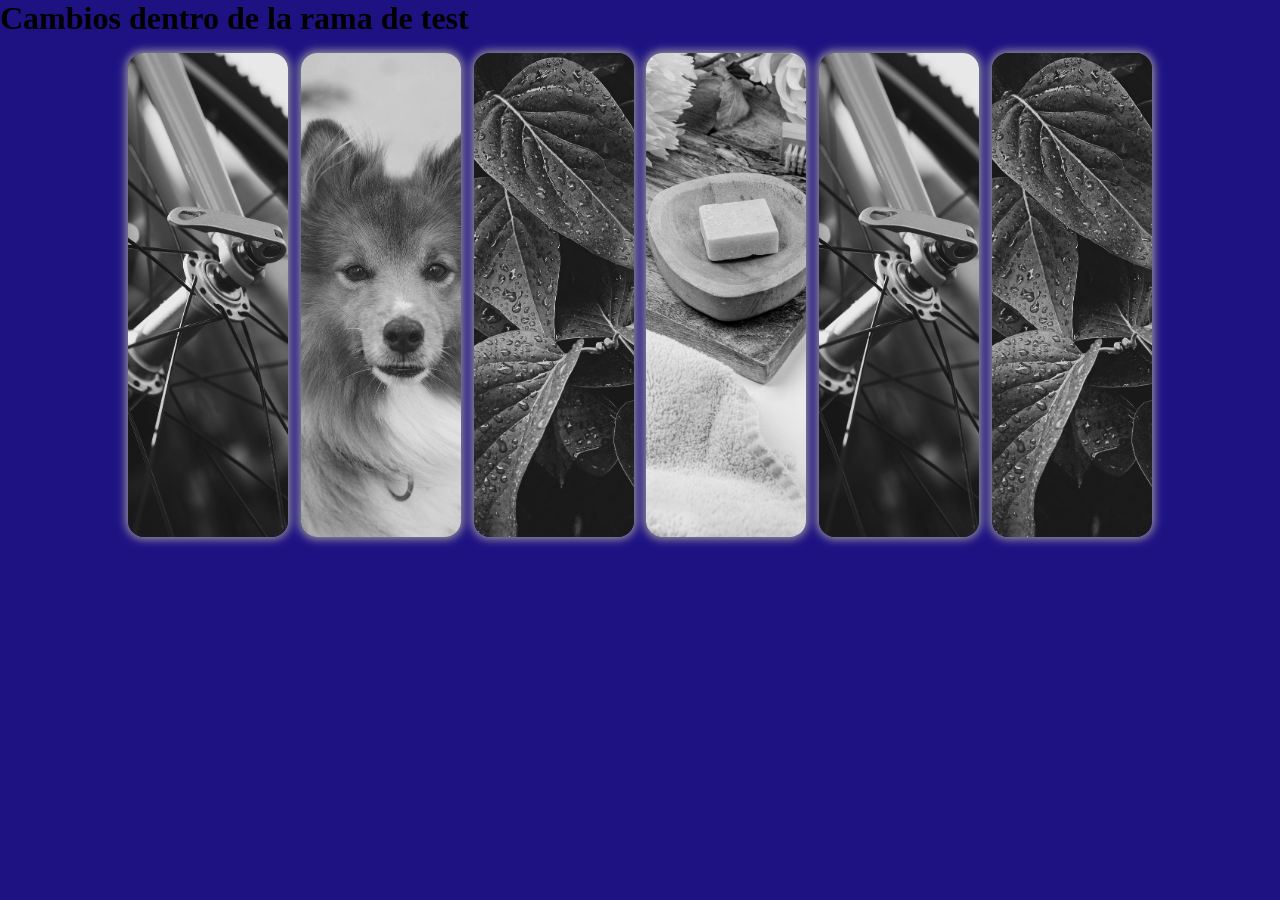
==== index.html @ 28260149 "Update index.html" ====
<!DOCTYPE html>
<html lang="en">

<head>
    <meta charset="UTF-8" />
    <meta name="viewport" content="width=device-width, initial-scale=1.0" />
    <title>Imagenes chicas</title>
    <link rel="stylesheet" href="style.css" />
</head>

<body>
    <h1>Cambios dentro de la rama de test</h1>
    <div class="contenedor-imagenes">
        <ul class="container">
            <li class="imagen">
                <img src="./img/1.jpg" alt="" />
            </li>
            <li class="imagen">
                <img src="./img/2.jpg" alt="" />
            </li>
            <li class="imagen">
                <img src="./img/3.jpg" alt="" />
            </li>
            <li class="imagen">
                <img src="./img/4.jpg" alt="" />
            </li>
            <li class="imagen">
                <img src="./img/1.jpg" alt="" />
            </li>
            <li class="imagen">
                <img src="./img/3.jpg" alt="" />
            </li>
        </ul>
    </div>
</body>

</html>
---- style.css ----
* {
    margin: 0;
    padding: 0;
}

body{
    background-color: rgb(30, 17, 130);
}

.contenedor-imagenes {
    width: 100%;
    display: flex;
    align-items: center;
    justify-content: center;
}

.container {
    display: flex;
    list-style: none;
    justify-content: center;
    gap: .8em;
    flex-wrap: wrap;
    height: 100%;
    margin: 1em;
}

.imagen {
    width: 10em;
    overflow: hidden;
    display: flex;
    align-items: center;
    justify-content: center;
    border-radius: 1em;
    filter: grayscale(100%);
    -webkit-filter: grayscale(100%);
    -webkit-border-radius: 1em;
    -moz-border-radius: 1em;
    -ms-border-radius: 1em;
    -o-border-radius: 1em;
    box-shadow: 0px 0px 10px 2px #c0a406;
    transition: filter 200ms ease-in, width 200ms ease-in;
    -webkit-transition: filter 200ms ease-in, width 200ms ease-in;
    -moz-transition: filter 200ms ease-in, width 200ms ease-in;
    -ms-transition: filter 200ms ease-in, width 200ms ease-in;
    -o-transition: filter 200ms ease-in, width 200ms ease-in;
}

.imagen:hover {
    filter: grayscale(0%);
    -webkit-filter: grayscale(0%);
    width: 20.5em;
}

.imagen:hover img{
    width: 100%;
}

.imagen img{
    object-fit: cover;
    width: 180%;
    height: 100%;
    display: block;
    transition: width 200ms ease-in;
    -webkit-transition: width 200ms ease-in;
    -moz-transition: width 200ms ease-in;
    -ms-transition: width 200ms ease-in;
    -o-transition: width 200ms ease-in;
}
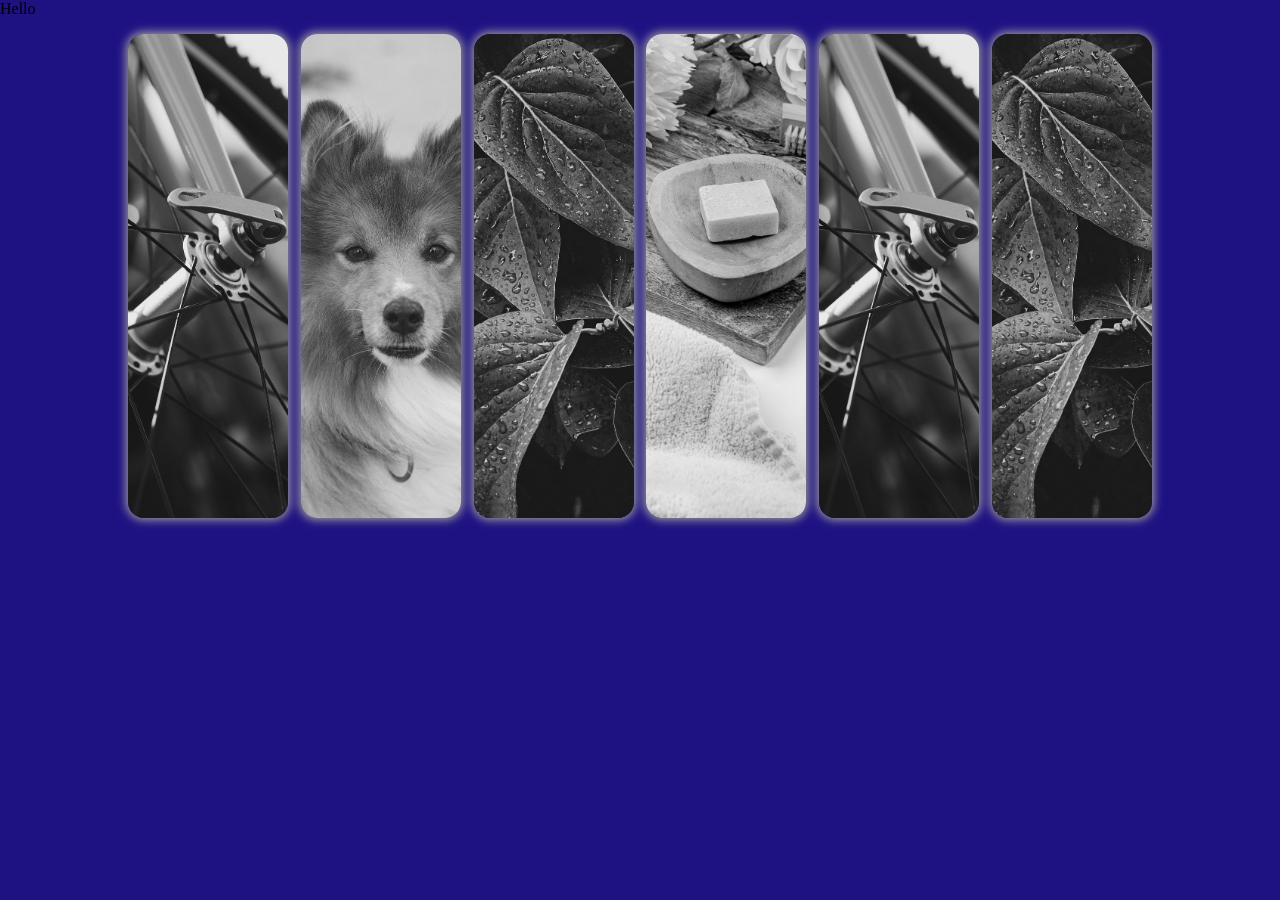
==== commit b03fcbb1: "Update index.html" ====
--- a/index.html
+++ b/index.html
@@ -9,7 +9,7 @@
 </head>
 
 <body>
-    <h1>Cambios dentro de la rama de test</h1>
+    Hello
     <div class="contenedor-imagenes">
         <ul class="container">
             <li class="imagen">
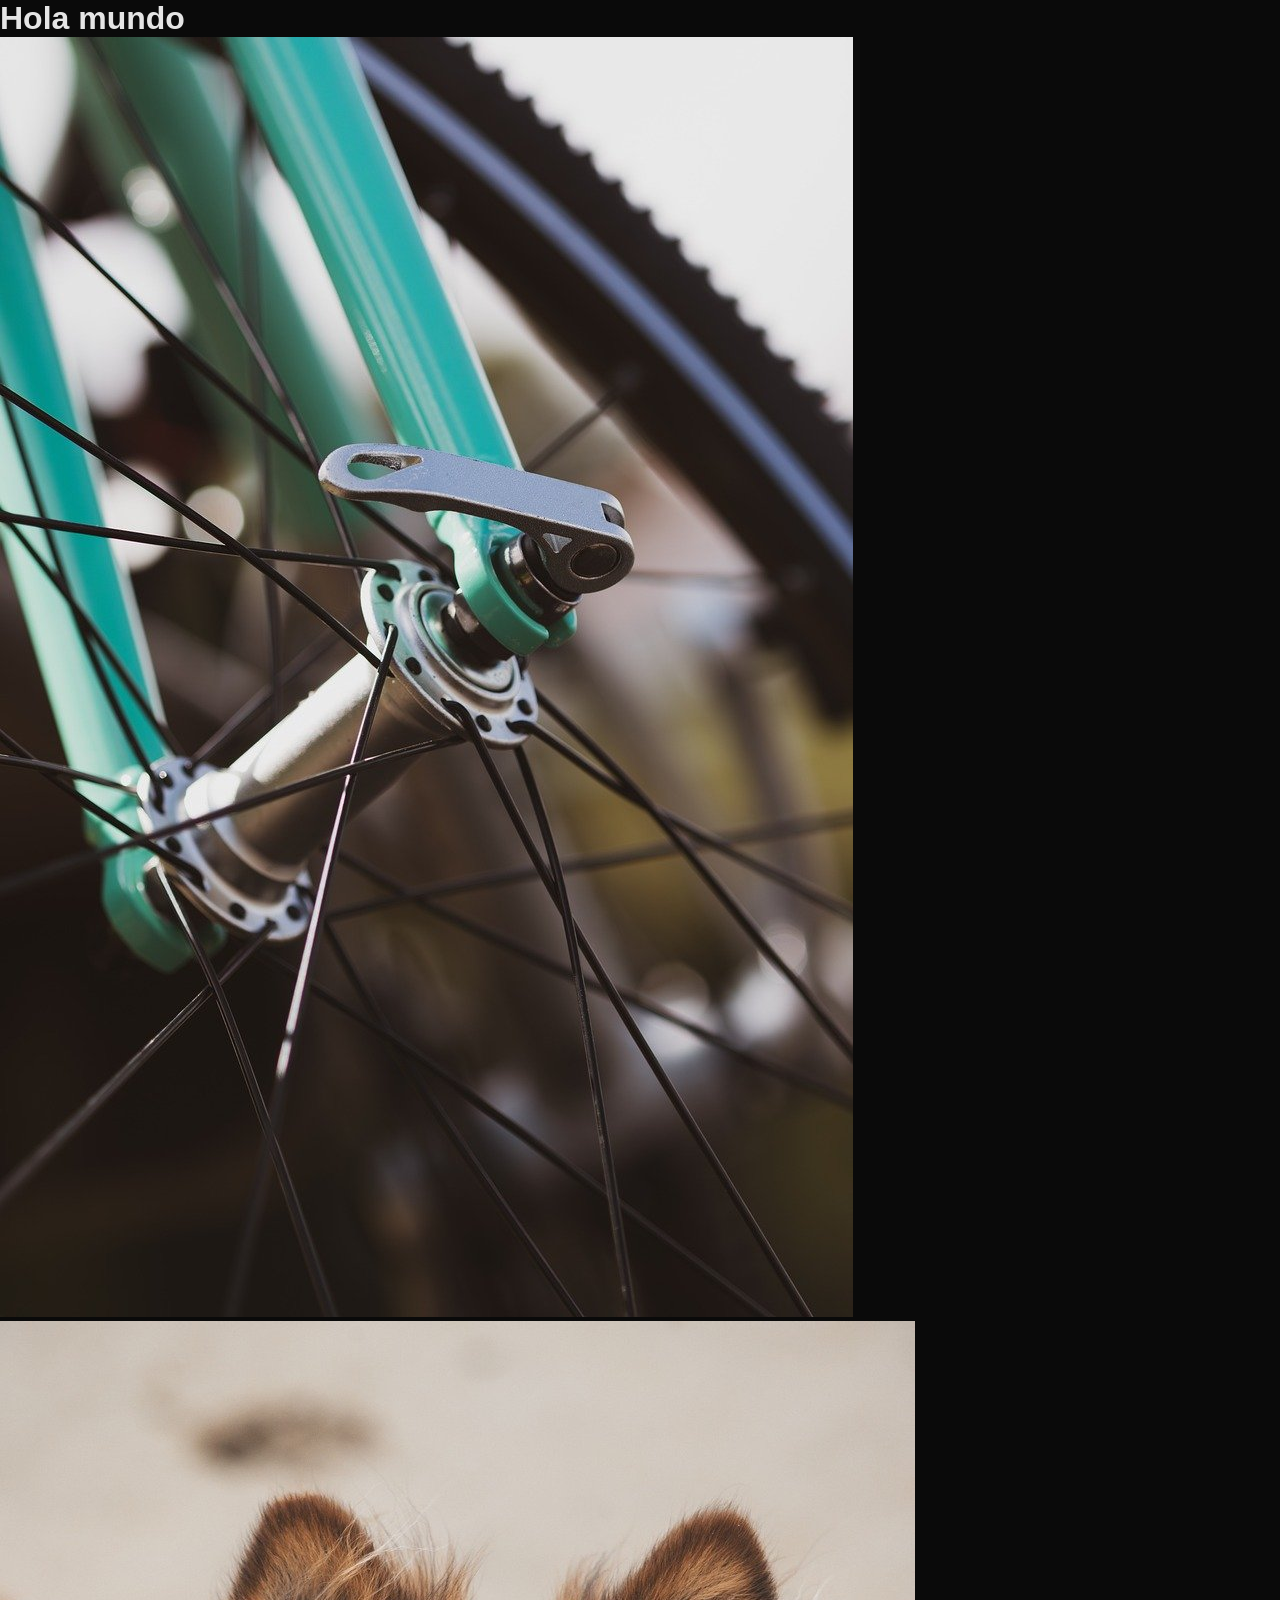
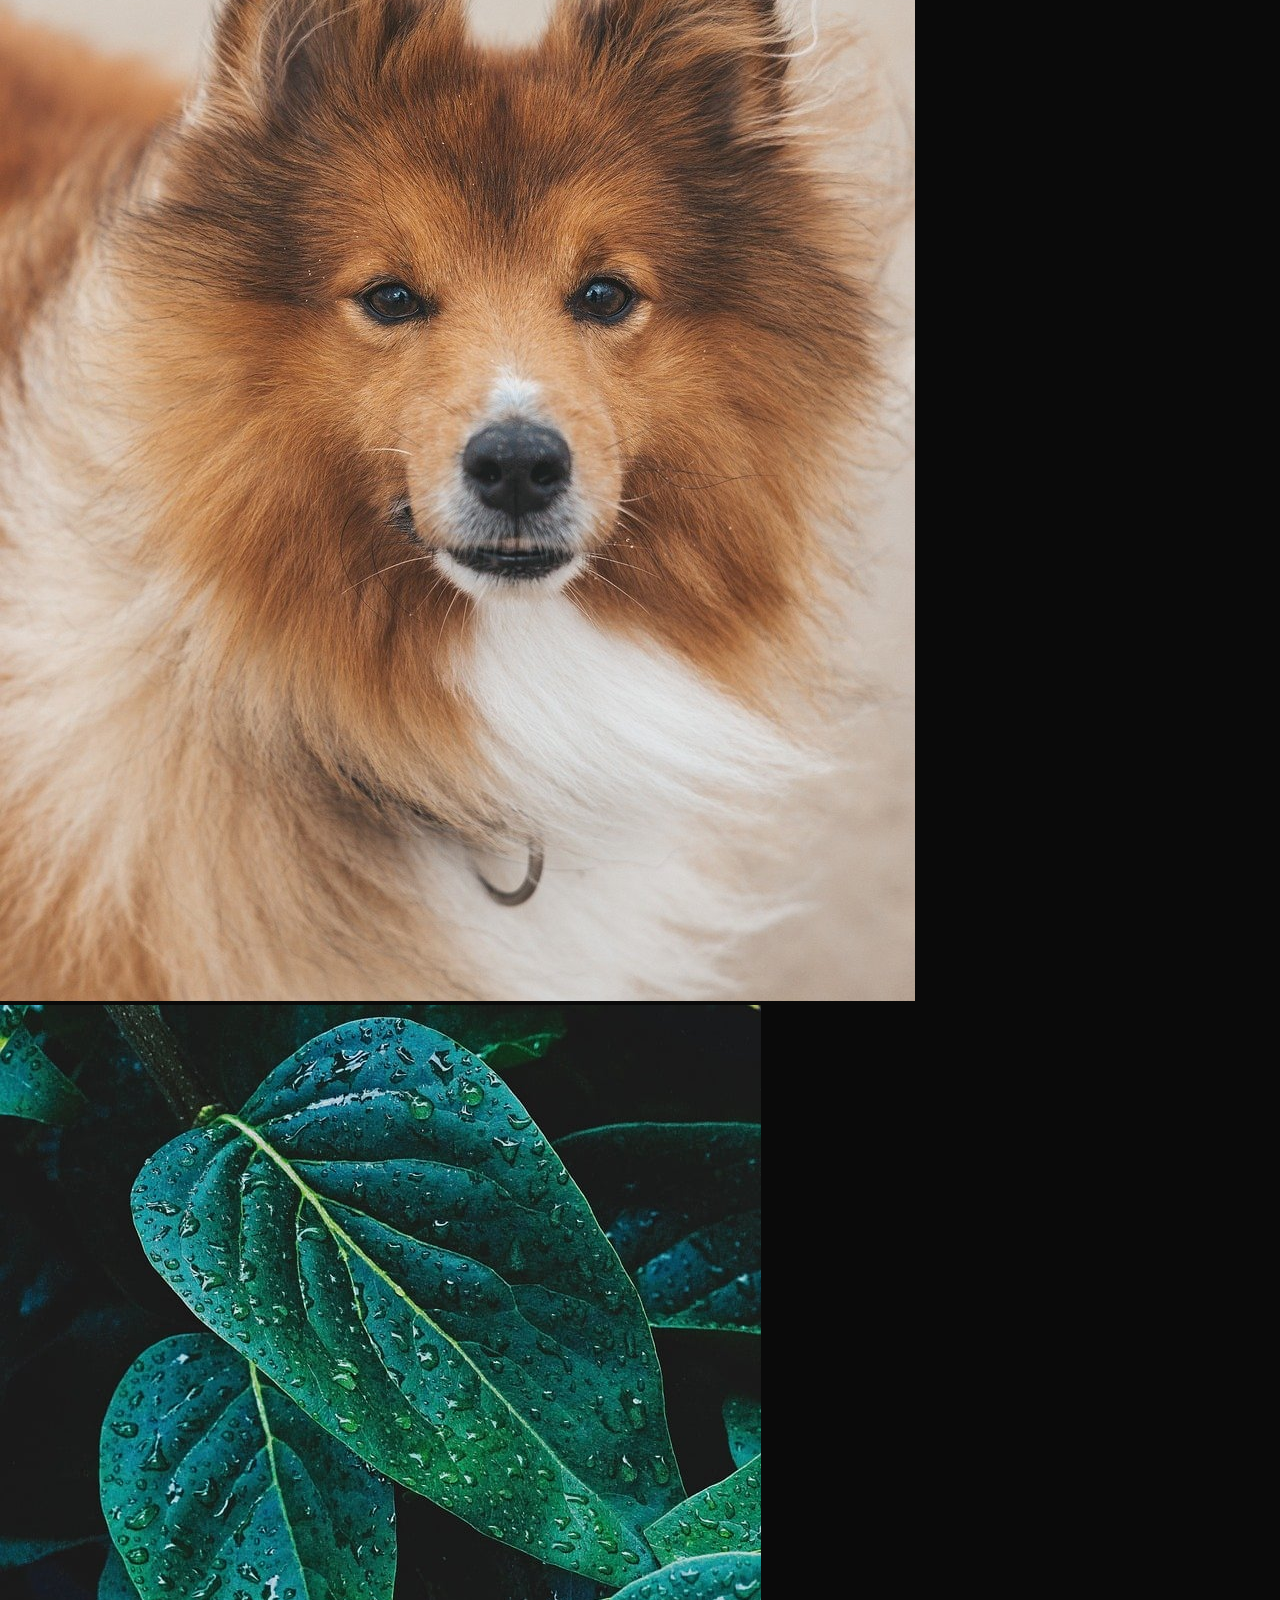
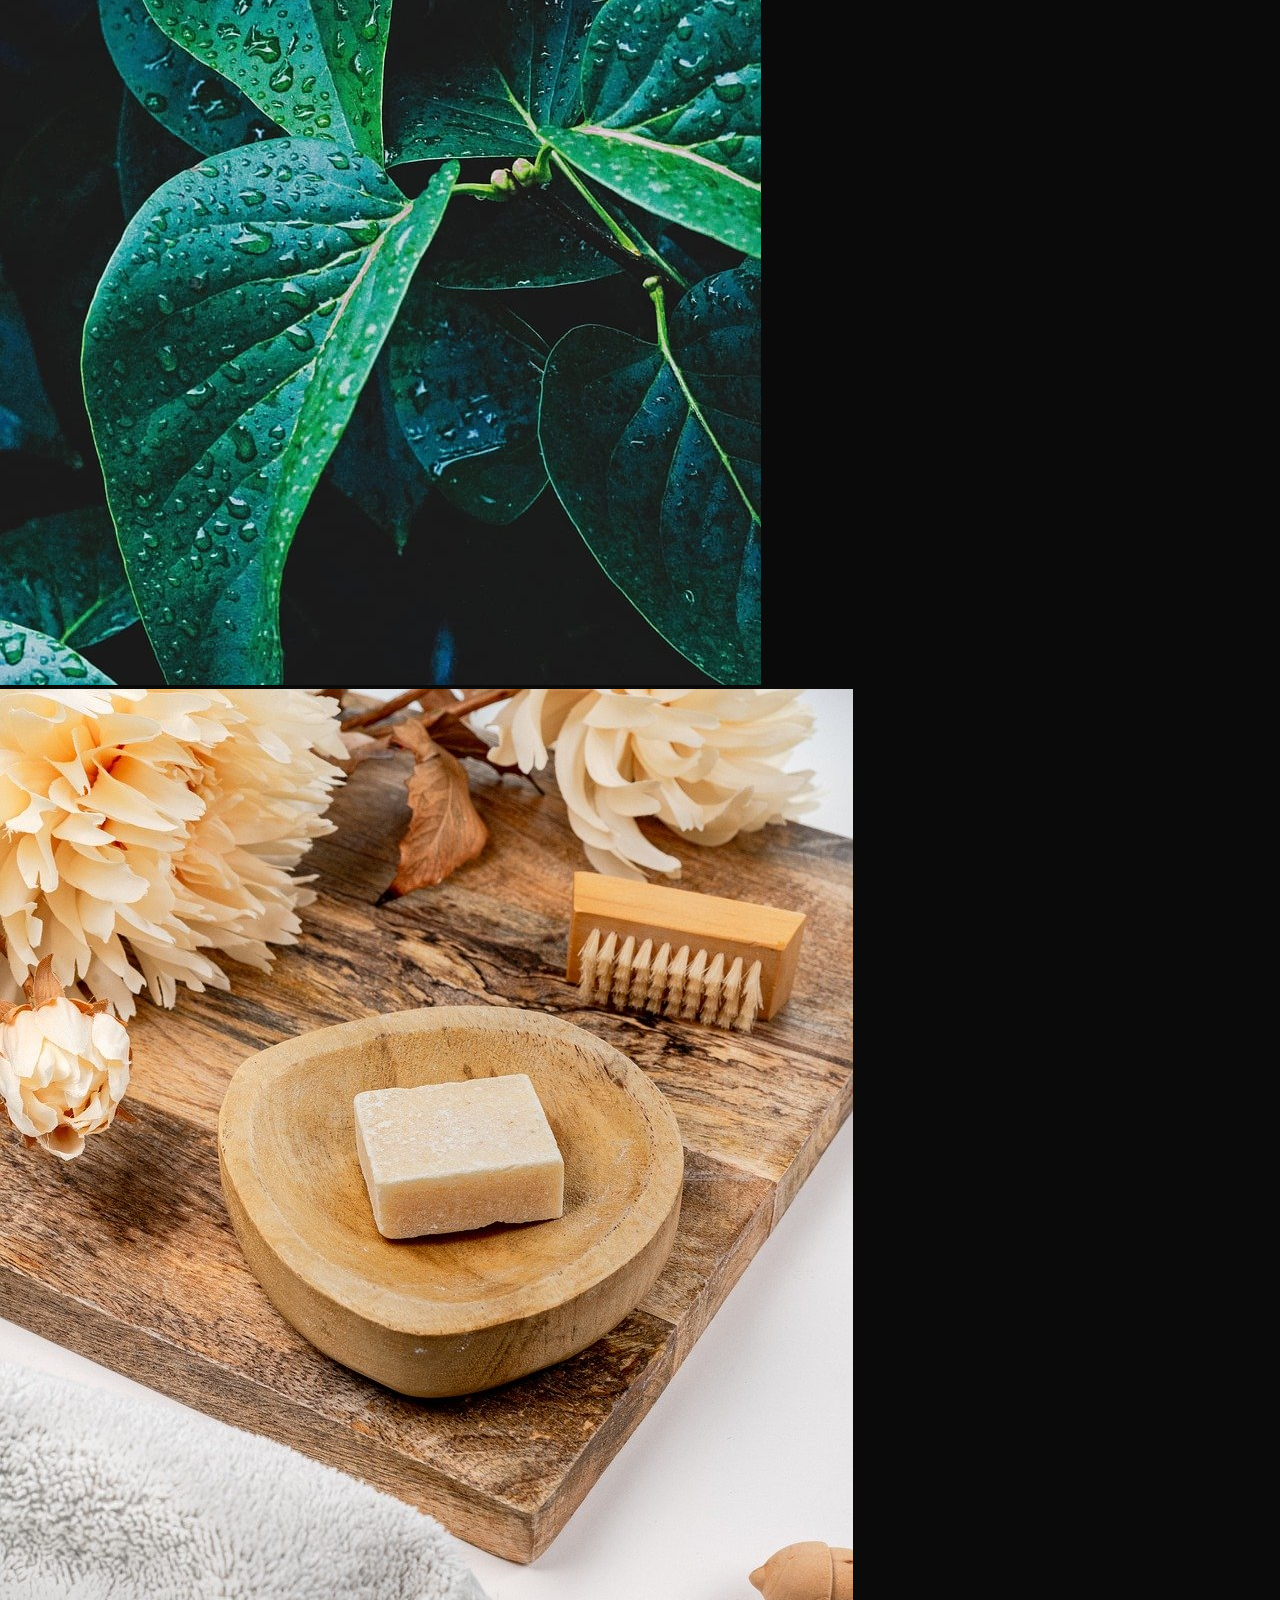
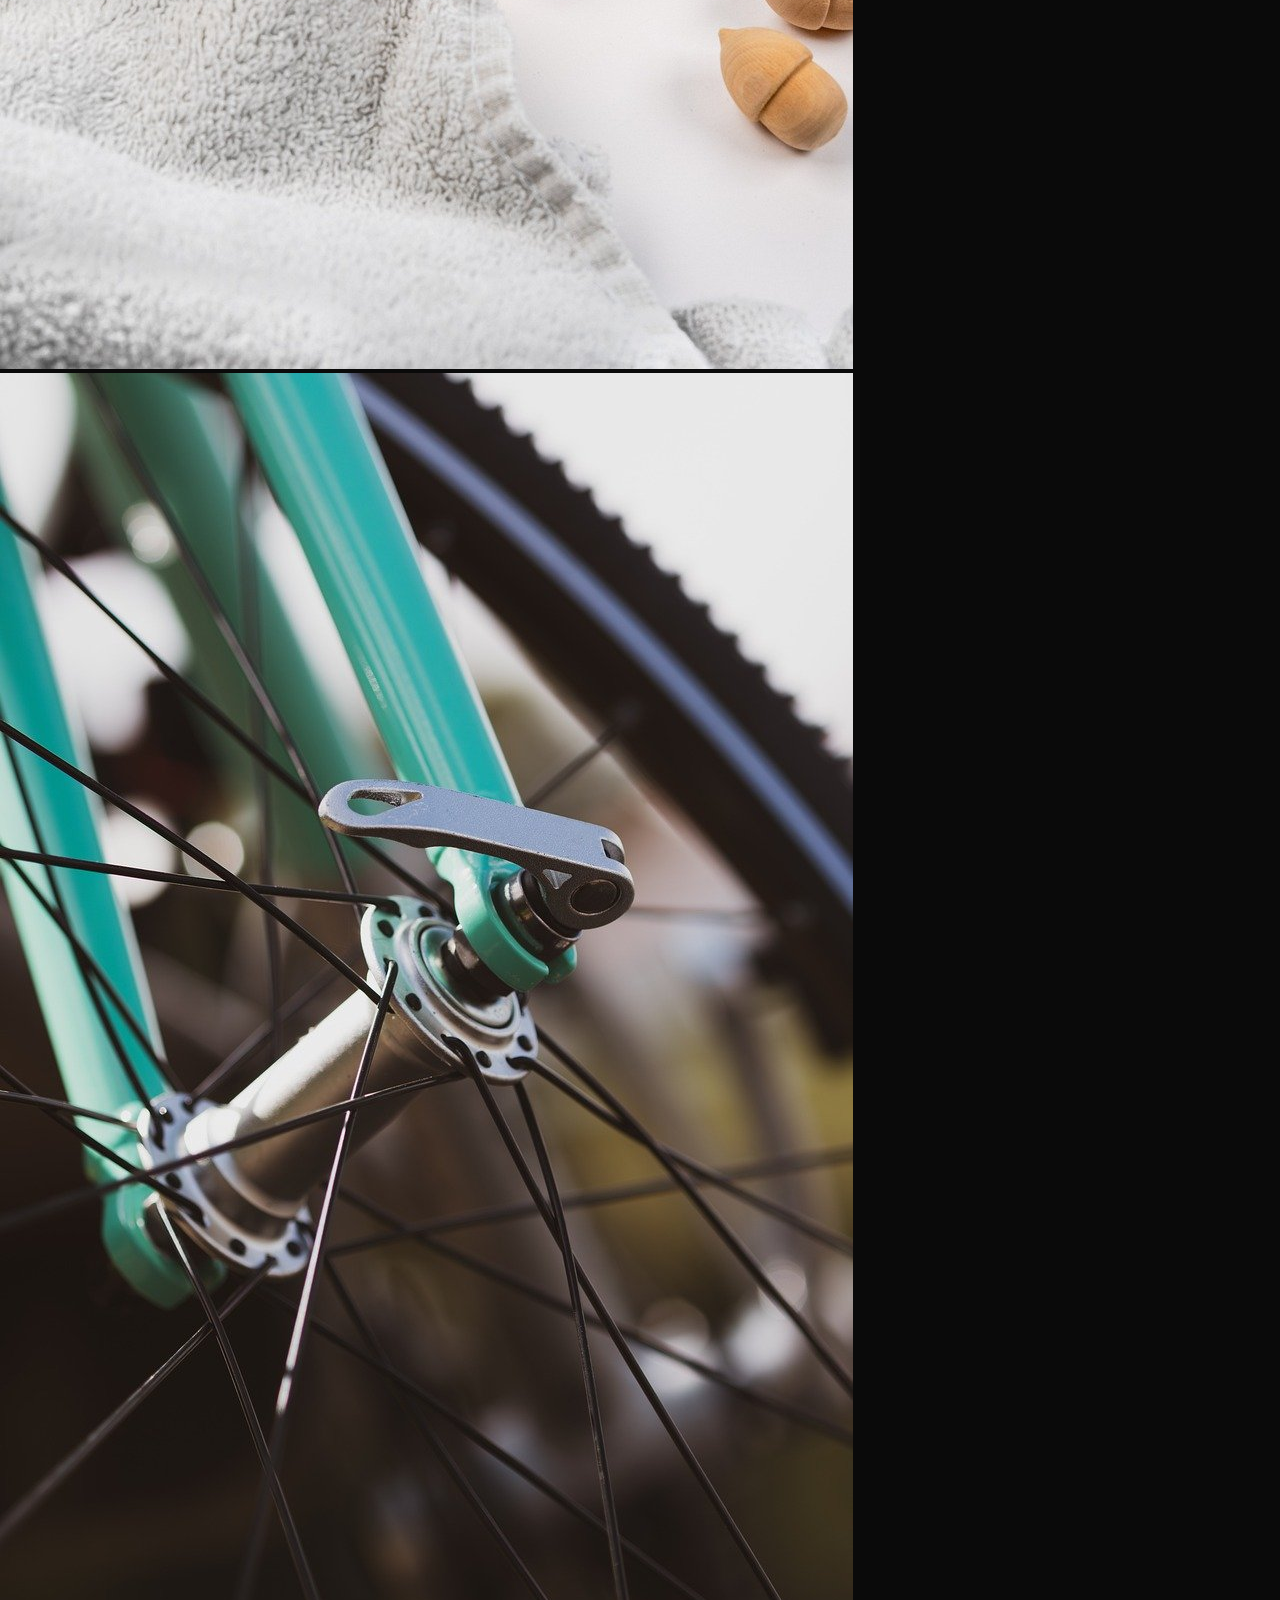
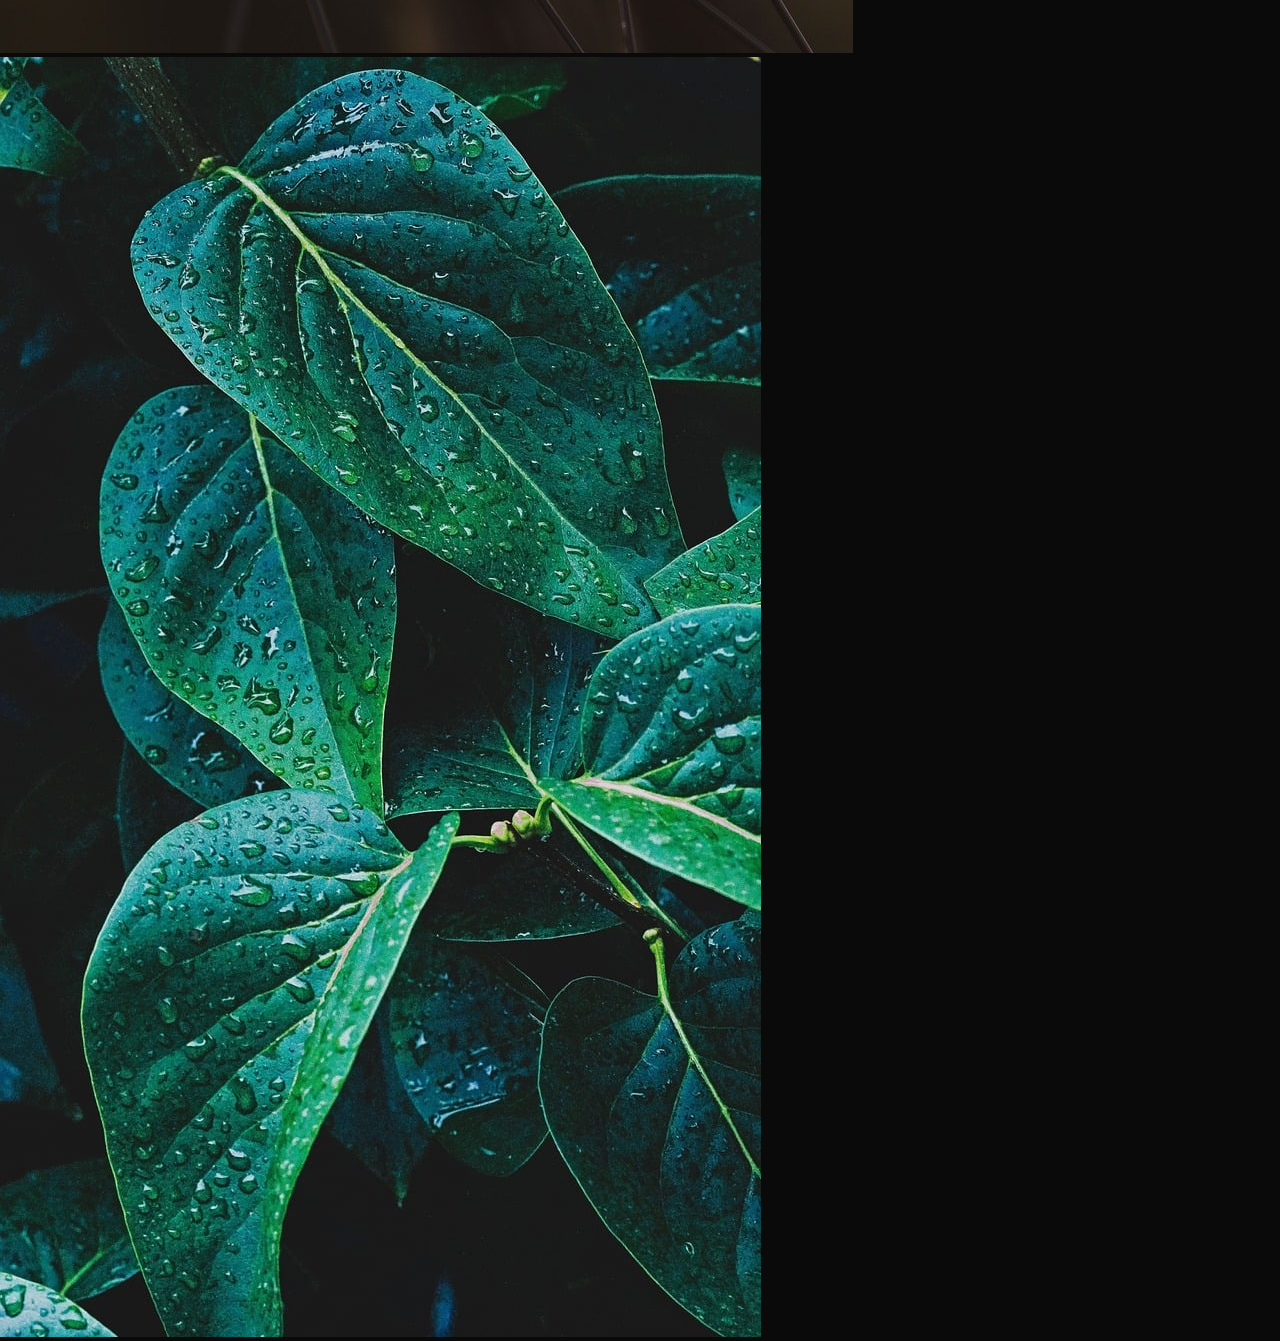
==== commit 117cb057: "Update index.html" ====
--- a/index.html
+++ b/index.html
@@ -9,7 +9,7 @@
 </head>
 
 <body>
-    Hello
+    <h1>Hola mundo</h1>
     <div class="contenedor-imagenes">
         <ul class="container">
             <li class="imagen">
--- a/style.css
+++ b/style.css
@@ -1,68 +1,100 @@
-* {
-    margin: 0;
-    padding: 0;
-}
-
-body{
-    background-color: rgb(30, 17, 130);
-}
-
-.contenedor-imagenes {
-    width: 100%;
-    display: flex;
-    align-items: center;
-    justify-content: center;
-}
-
-.container {
-    display: flex;
-    list-style: none;
-    justify-content: center;
-    gap: .8em;
-    flex-wrap: wrap;
-    height: 100%;
-    margin: 1em;
-}
-
-.imagen {
-    width: 10em;
-    overflow: hidden;
-    display: flex;
-    align-items: center;
-    justify-content: center;
-    border-radius: 1em;
-    filter: grayscale(100%);
-    -webkit-filter: grayscale(100%);
-    -webkit-border-radius: 1em;
-    -moz-border-radius: 1em;
-    -ms-border-radius: 1em;
-    -o-border-radius: 1em;
-    box-shadow: 0px 0px 10px 2px #c0a406;
-    transition: filter 200ms ease-in, width 200ms ease-in;
-    -webkit-transition: filter 200ms ease-in, width 200ms ease-in;
-    -moz-transition: filter 200ms ease-in, width 200ms ease-in;
-    -ms-transition: filter 200ms ease-in, width 200ms ease-in;
-    -o-transition: filter 200ms ease-in, width 200ms ease-in;
-}
-
-.imagen:hover {
-    filter: grayscale(0%);
-    -webkit-filter: grayscale(0%);
-    width: 20.5em;
-}
-
-.imagen:hover img{
-    width: 100%;
-}
-
-.imagen img{
-    object-fit: cover;
-    width: 180%;
-    height: 100%;
-    display: block;
-    transition: width 200ms ease-in;
-    -webkit-transition: width 200ms ease-in;
-    -moz-transition: width 200ms ease-in;
-    -ms-transition: width 200ms ease-in;
-    -o-transition: width 200ms ease-in;
-}+* {
+  margin: 0;
+  padding: 0;
+  box-sizing: border-box;
+}
+body {
+  font-family: sans-serif;
+  background: #0a0a0a;
+  color: #e5e5e5;
+}
+nav {
+  display: flex;
+  justify-content: space-between;
+  align-items: center;
+  padding: 1.5rem 3rem;
+  position: fixed;
+  width: 100%;
+  background: rgba(10, 10, 10, 0.9);
+}
+.logo {
+  font-size: 1.25rem;
+  font-weight: 700;
+  color: #f97316;
+}
+.nav-links {
+  list-style: none;
+  display: flex;
+  gap: 2rem;
+}
+.nav-links a {
+  color: #a3a3a3;
+  text-decoration: none;
+}
+.hero {
+  min-height: 100vh;
+  display: flex;
+  flex-direction: column;
+  justify-content: center;
+  background: linear-gradient(135deg, #0a0a0a, #1a1a2e);
+  padding: 0 3rem;
+}
+.hero-content {
+  margin-top: 4rem;
+}
+.hero-content h1 {
+  font-size: 4rem;
+  font-weight: 700;
+}
+.hero-content p {
+  font-size: 1.25rem;
+  color: #a3a3a3;
+  margin: 1.5rem 0 2rem;
+}
+.btn {
+  padding: 0.75rem 2rem;
+  background: #f97316;
+  color: #fff;
+  text-decoration: none;
+  border-radius: 8px;
+  font-weight: 600;
+}
+.gallery {
+  padding: 6rem 3rem;
+}
+.gallery h2 {
+  font-size: 2rem;
+  margin-bottom: 2rem;
+}
+.gallery-grid {
+  display: grid;
+  grid-template-columns: repeat(auto-fill, minmax(280px, 1fr));
+  gap: 1.5rem;
+}
+.card {
+  position: relative;
+  border-radius: 12px;
+  overflow: hidden;
+}
+.card img {
+  width: 100%;
+  height: 100%;
+  object-fit: cover;
+}
+.card span {
+  position: absolute;
+  bottom: 0;
+  left: 0;
+  right: 0;
+  padding: 1rem;
+  background: linear-gradient(transparent, rgba(0, 0, 0, 0.8));
+}
+.about {
+  padding: 6rem 3rem;
+  background: #111;
+}
+footer {
+  padding: 2rem 3rem;
+  text-align: center;
+  color: #525252;
+}
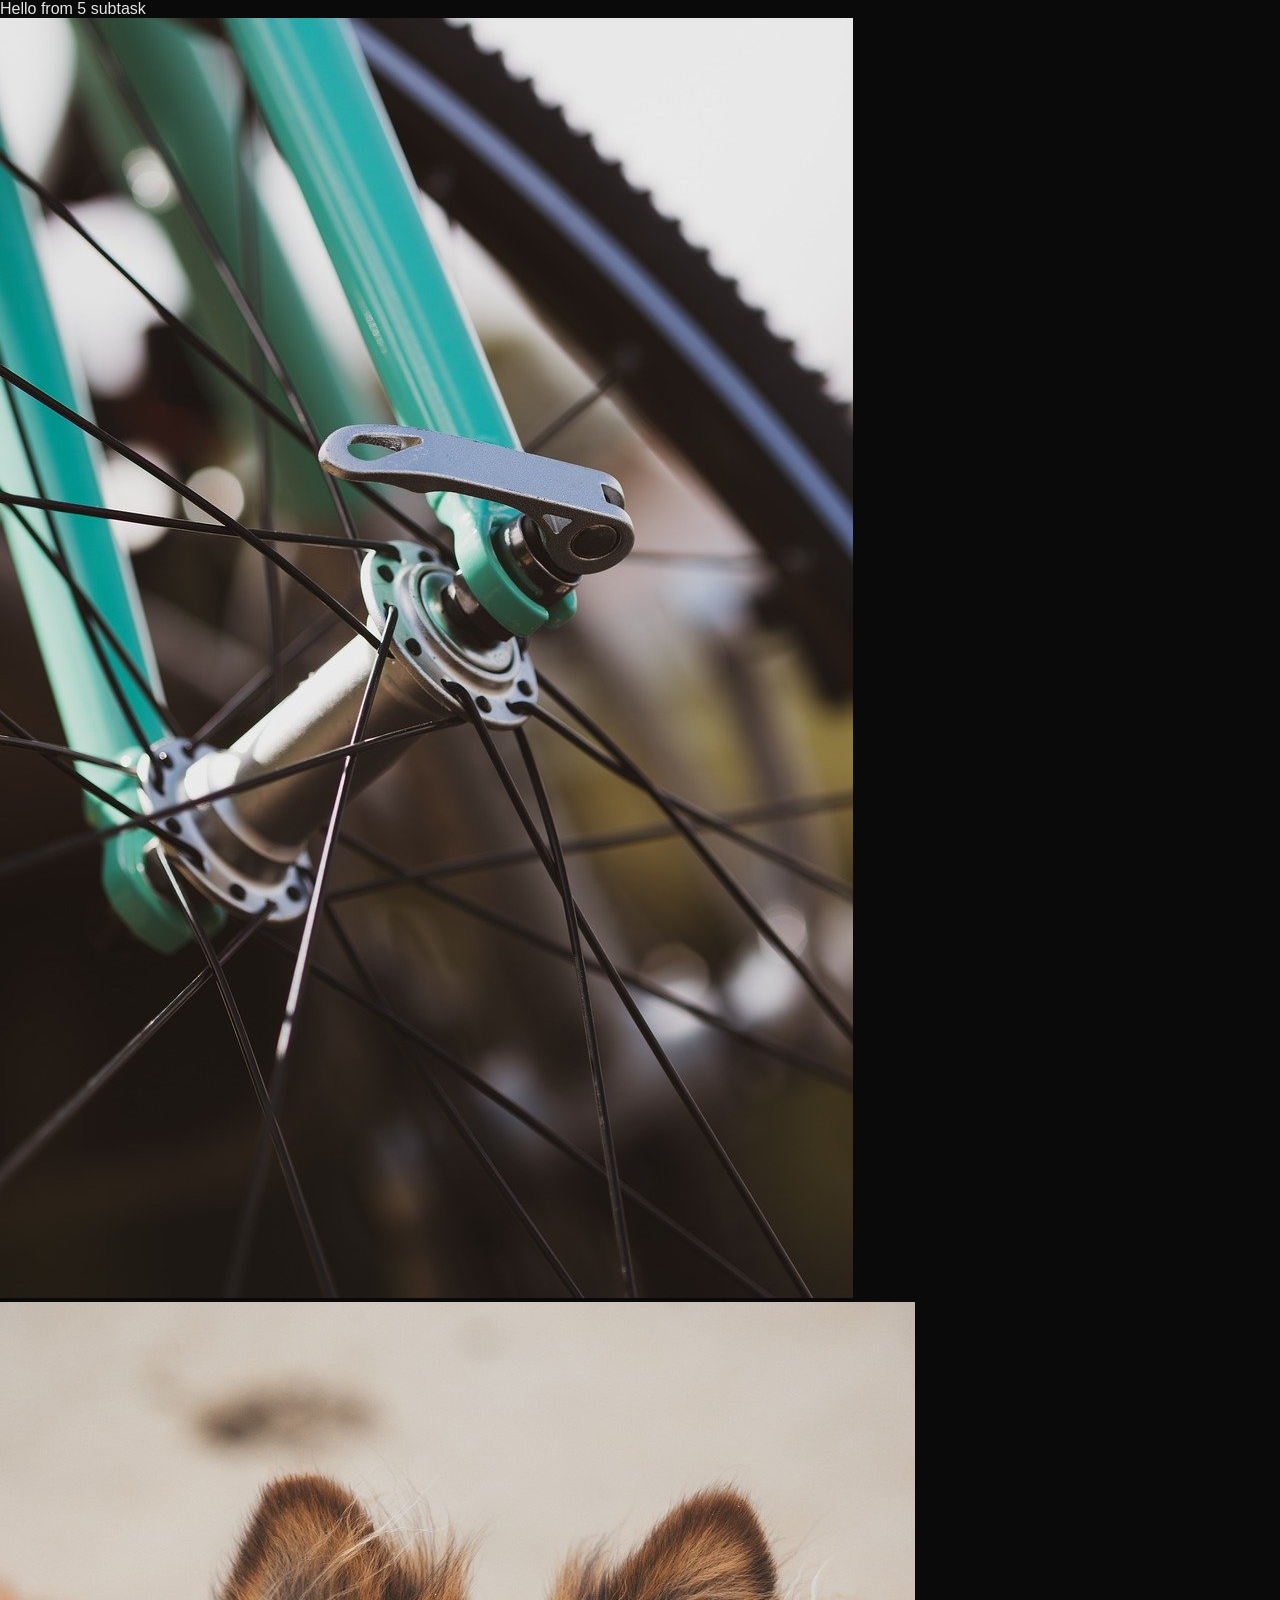
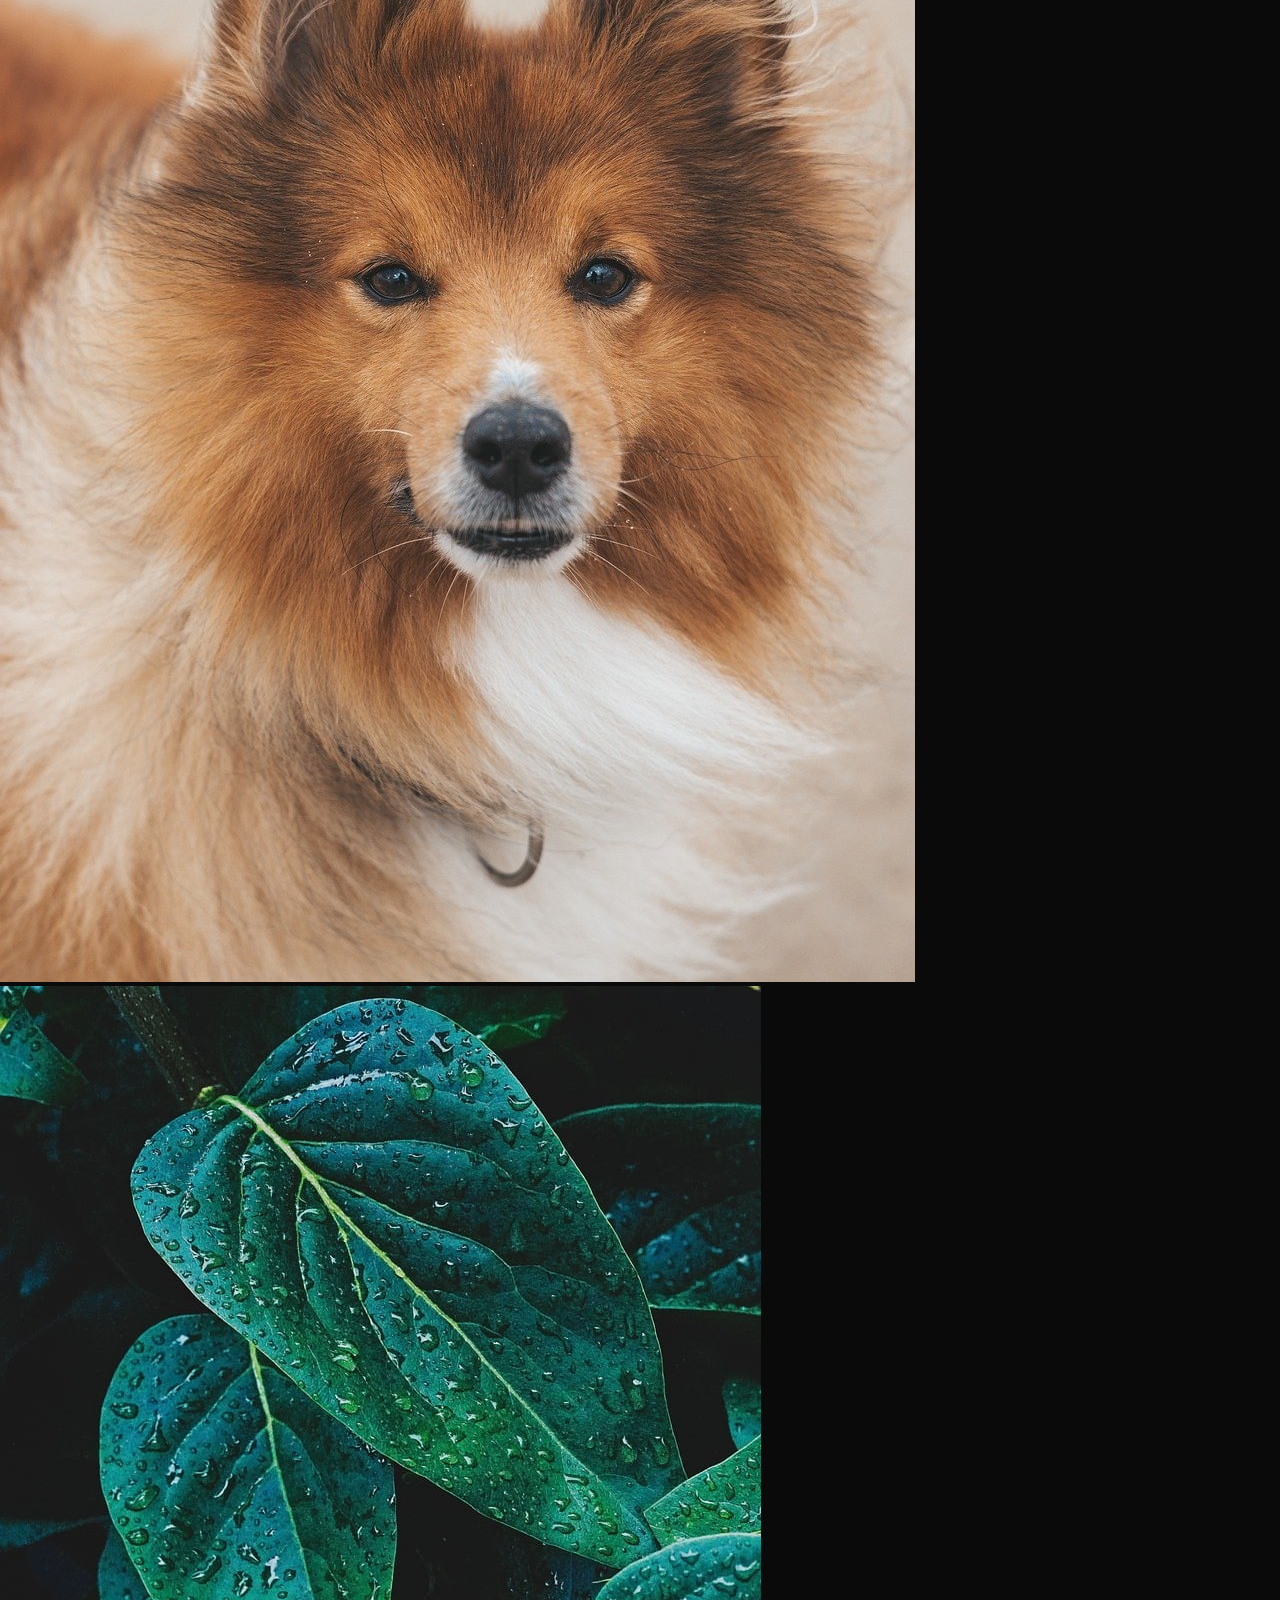
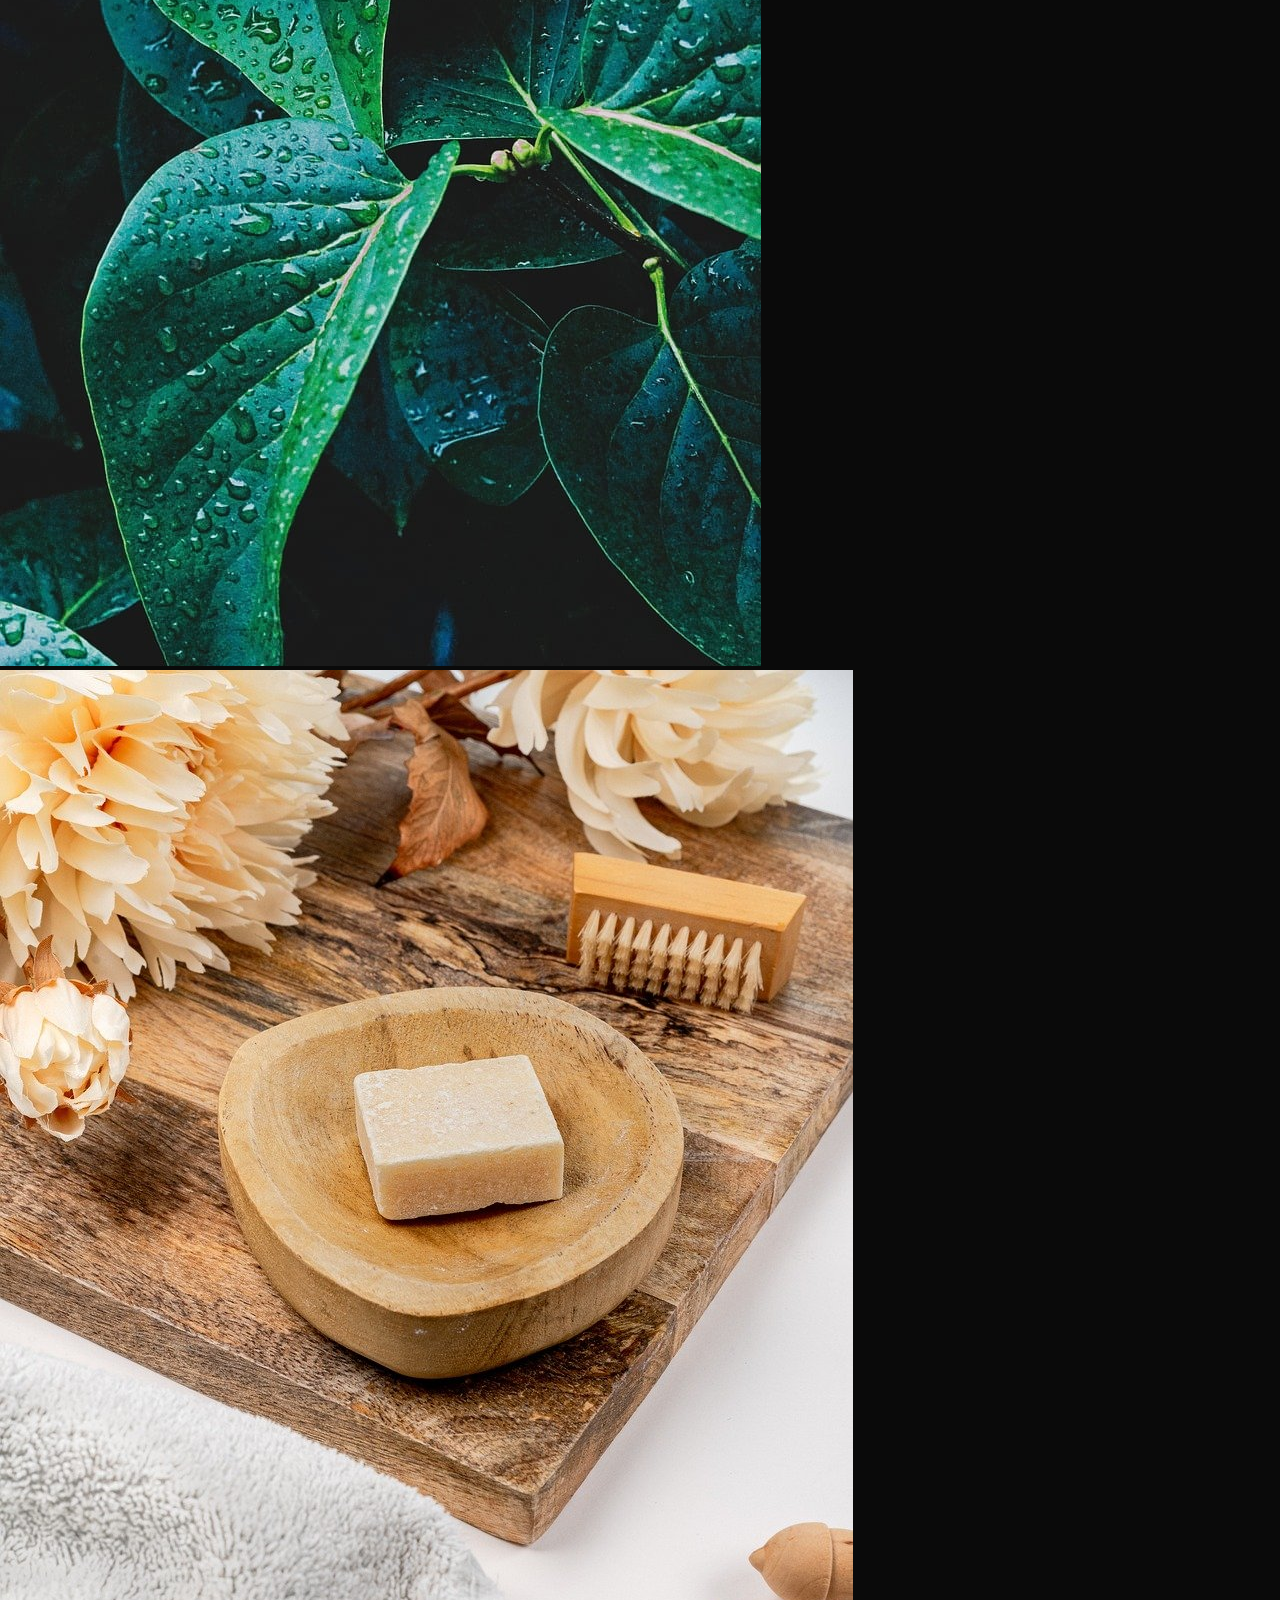
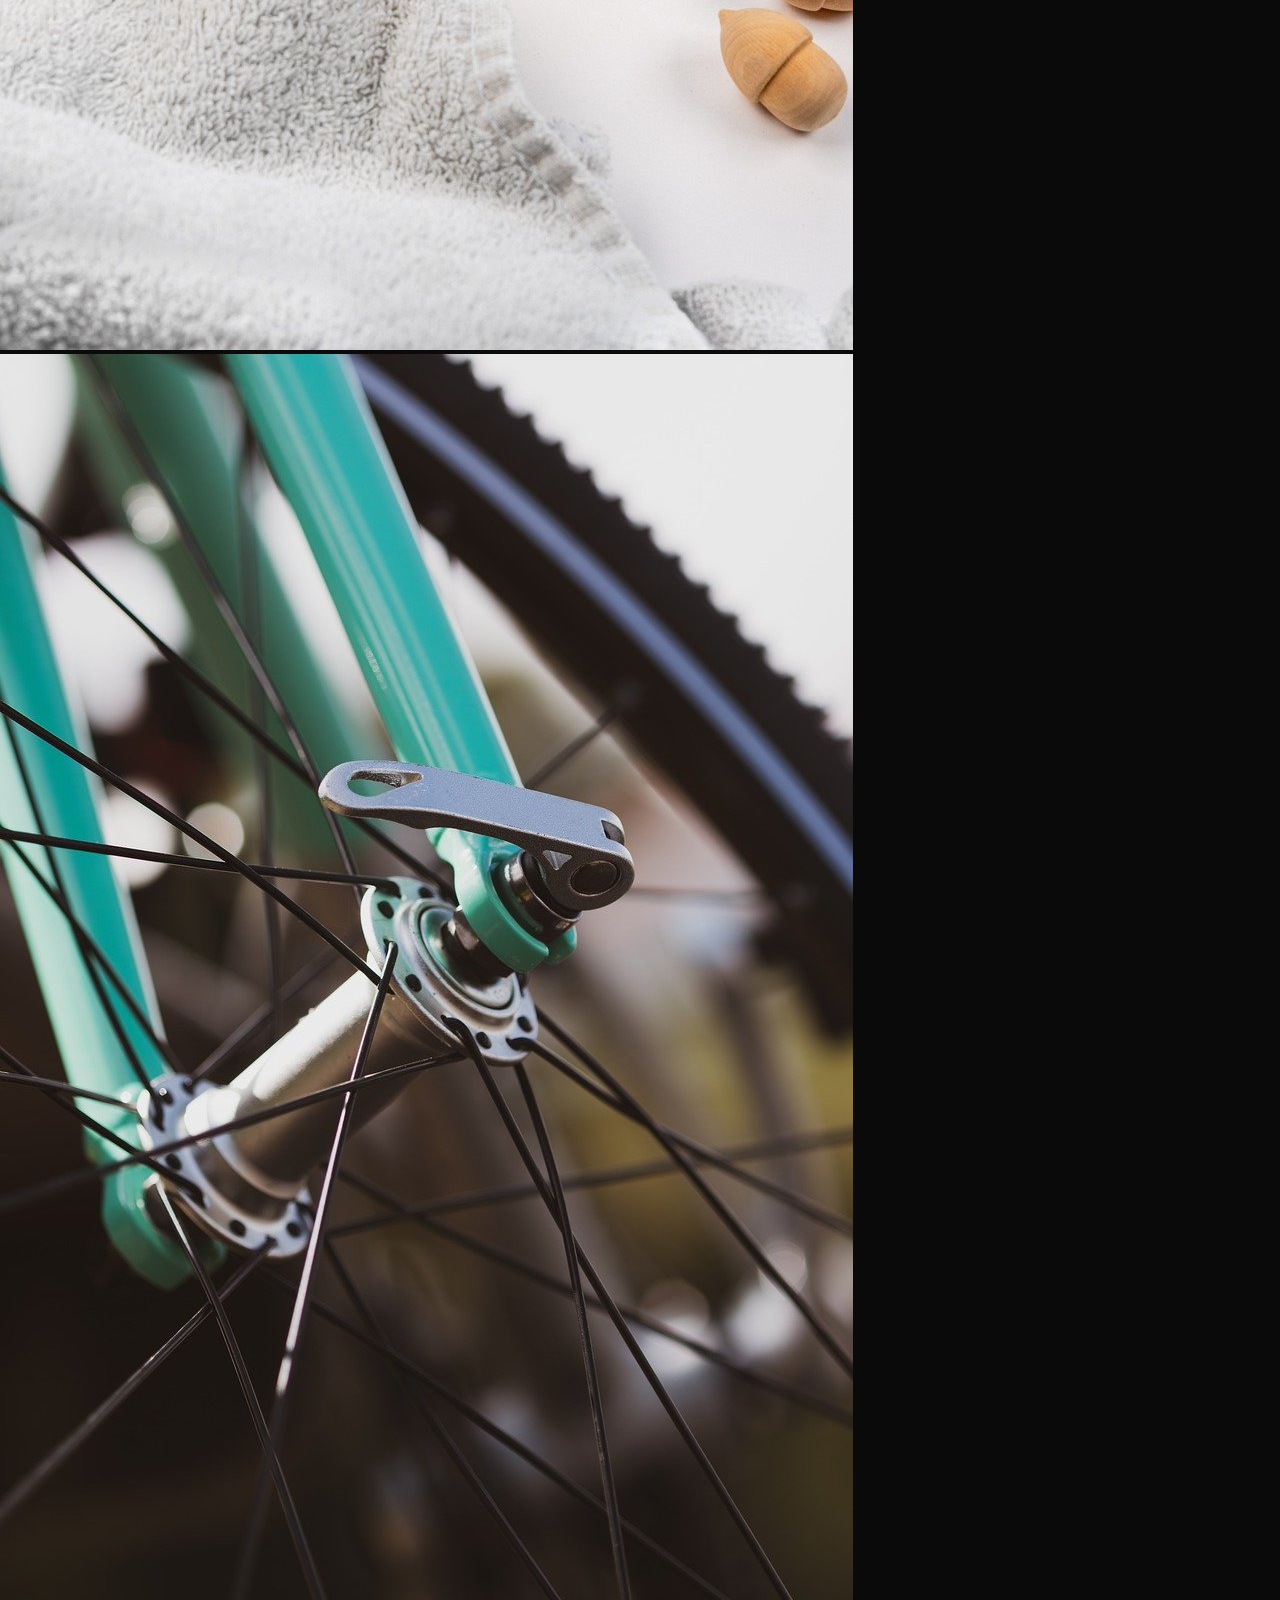
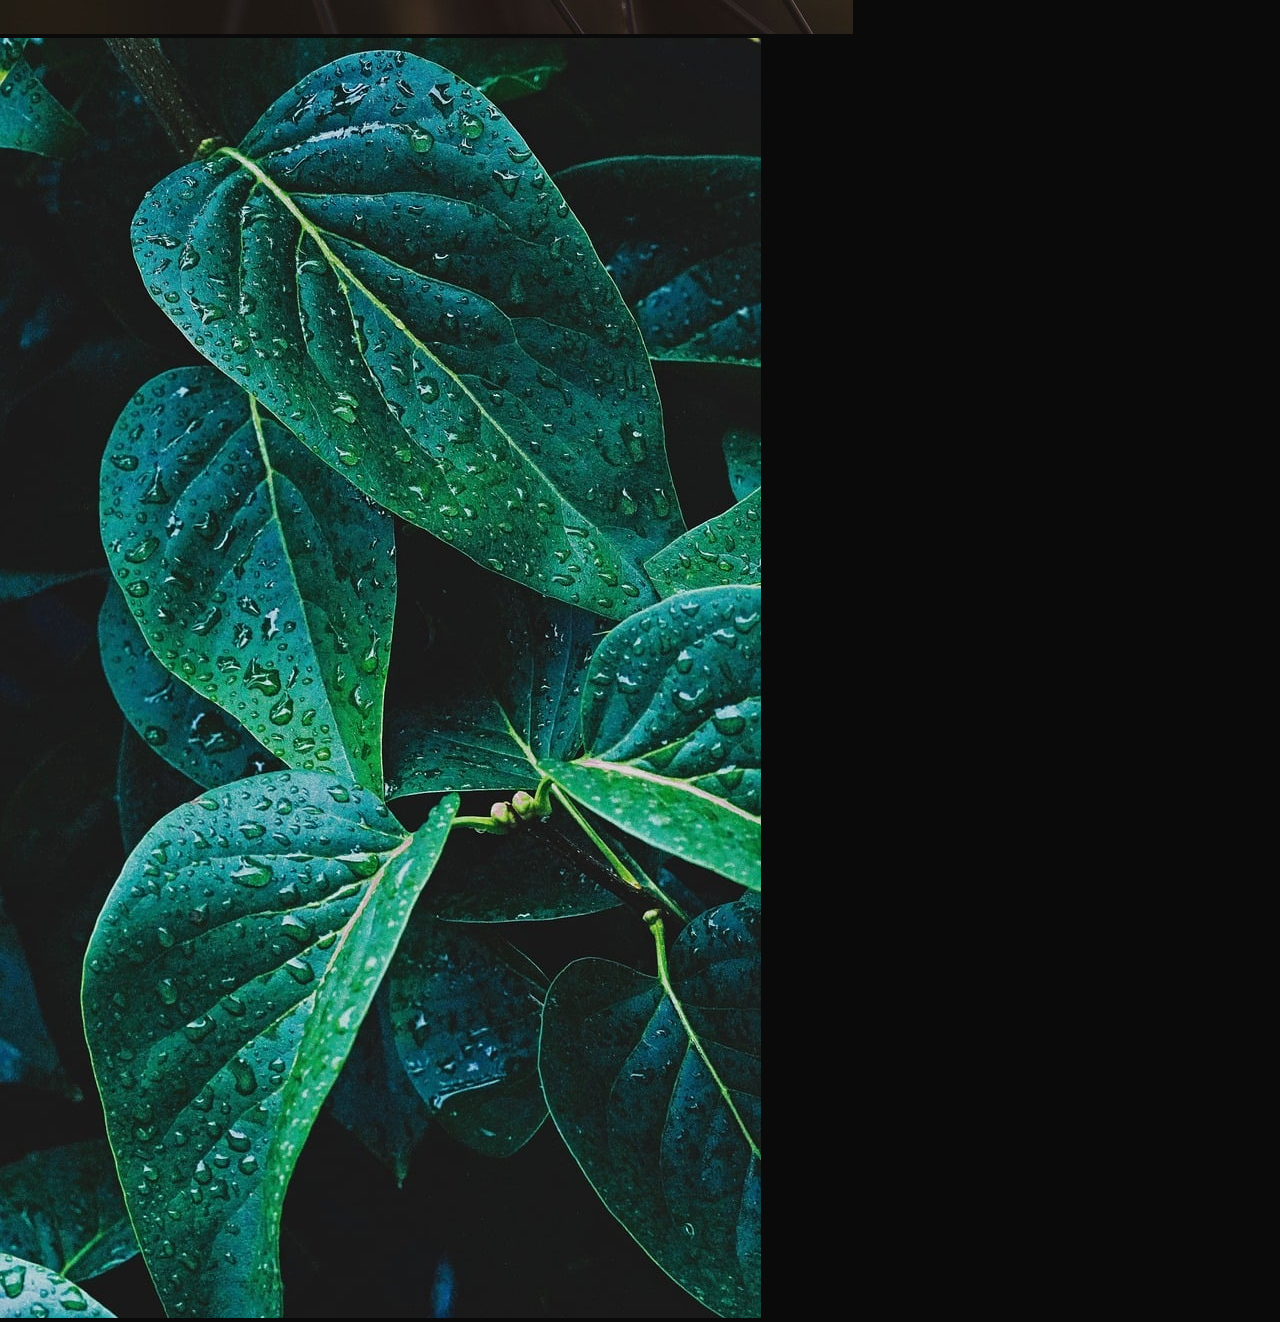
==== commit 0c3ad04f: "Update index.html" ====
--- a/index.html
+++ b/index.html
@@ -9,7 +9,7 @@
 </head>
 
 <body>
-    <h1>Hola mundo</h1>
+    Hello from 5 subtask
     <div class="contenedor-imagenes">
         <ul class="container">
             <li class="imagen">
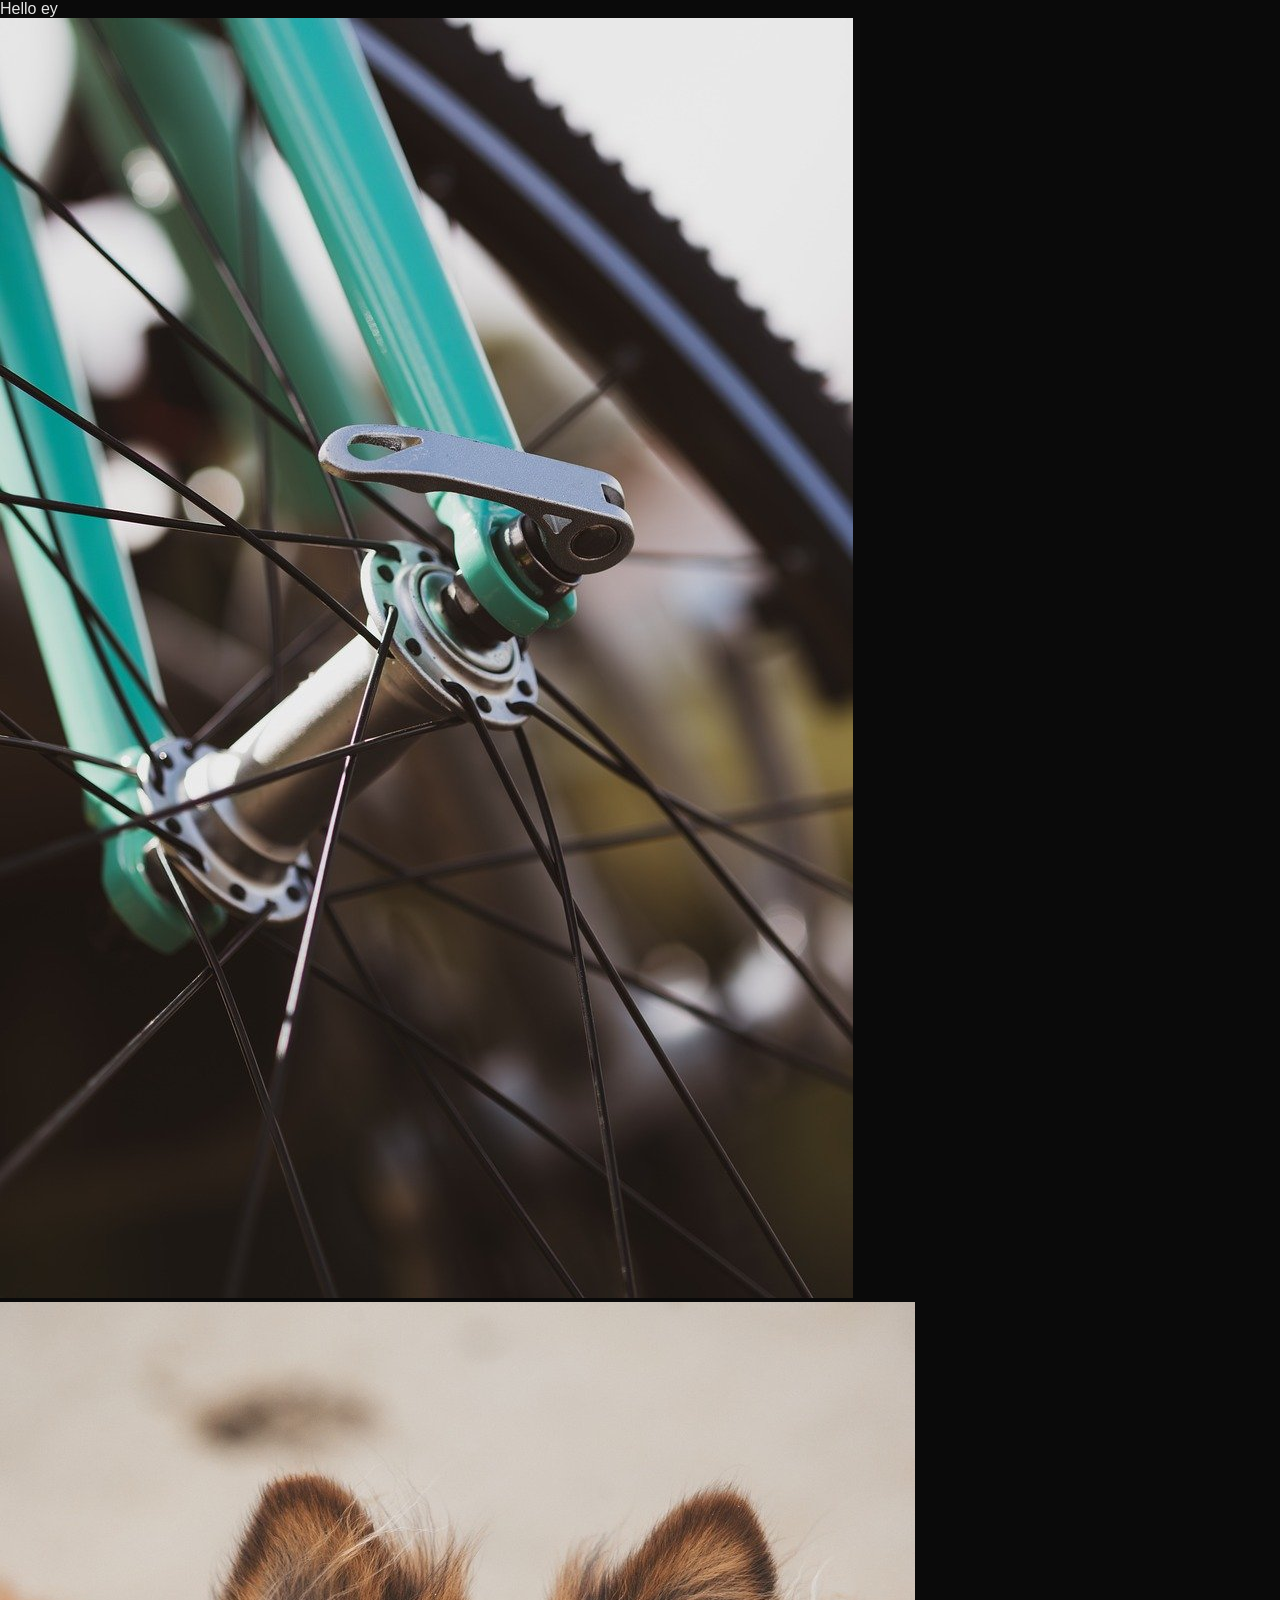
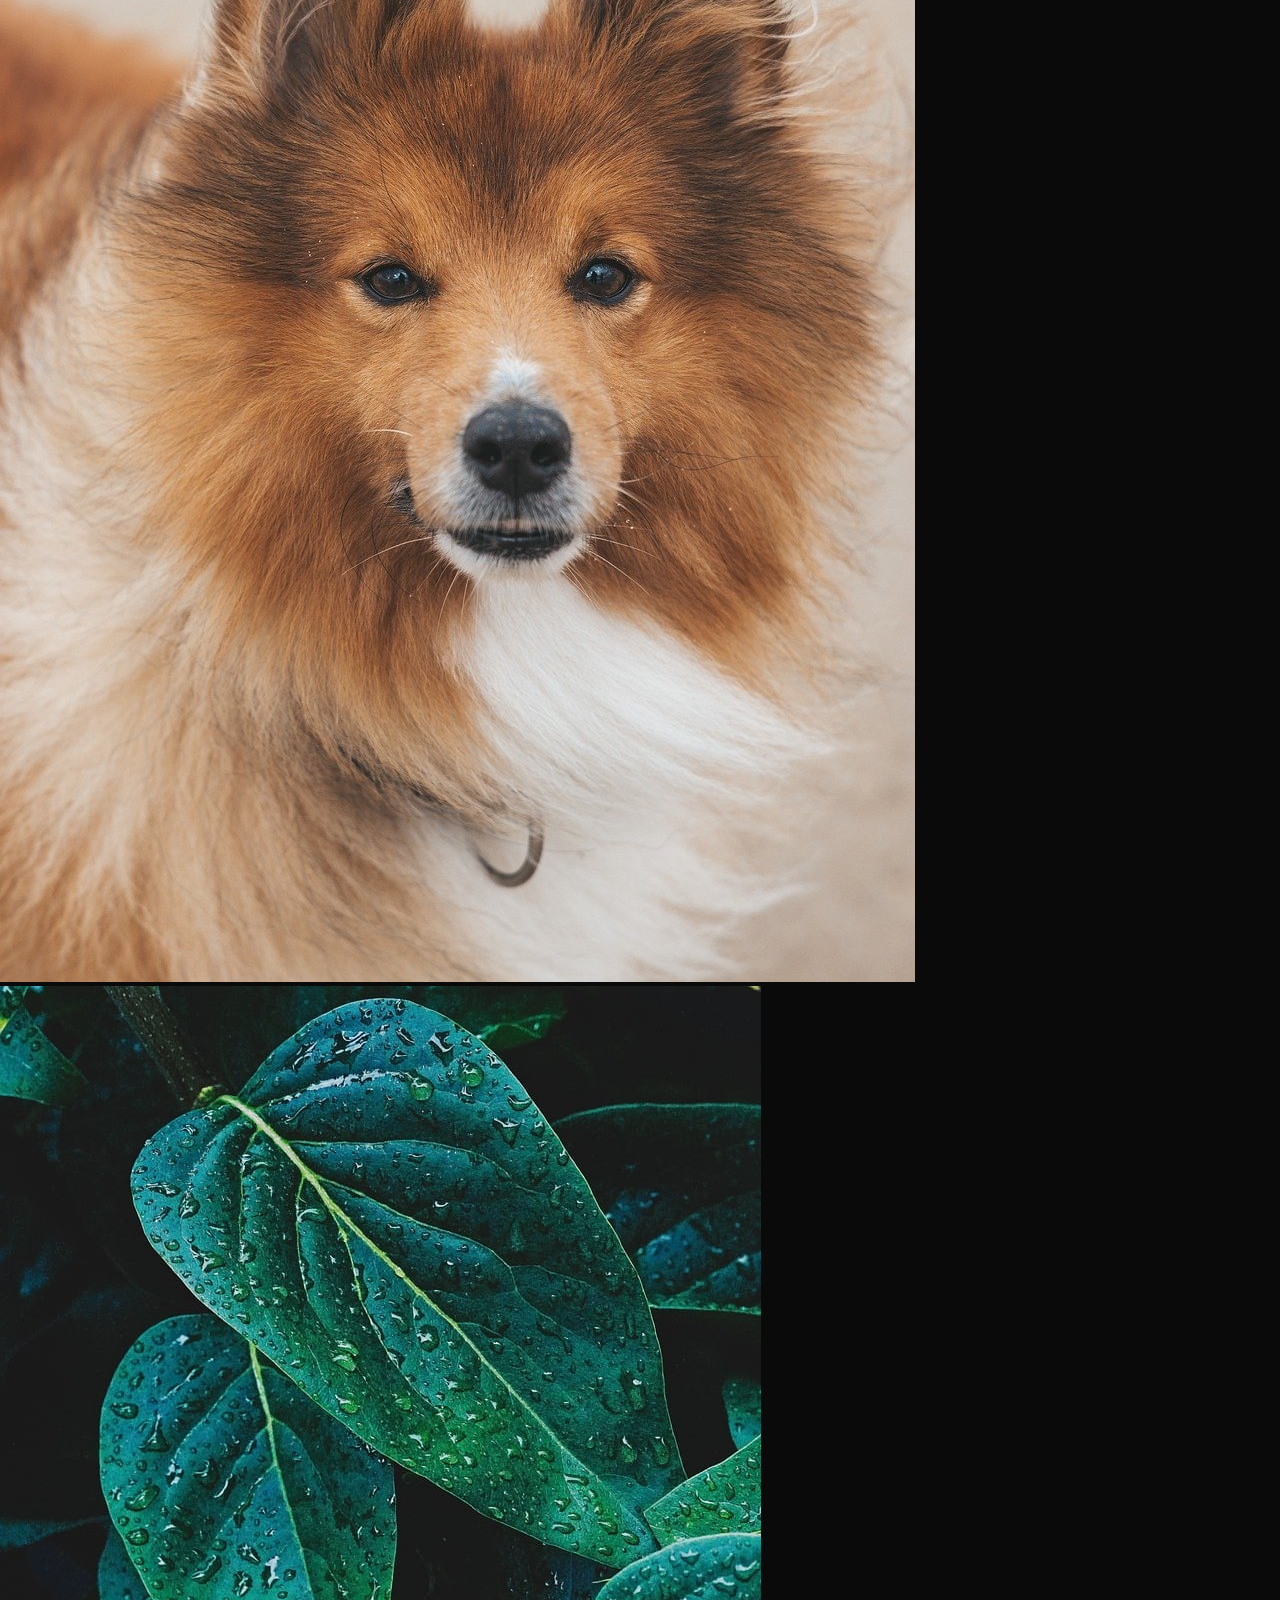
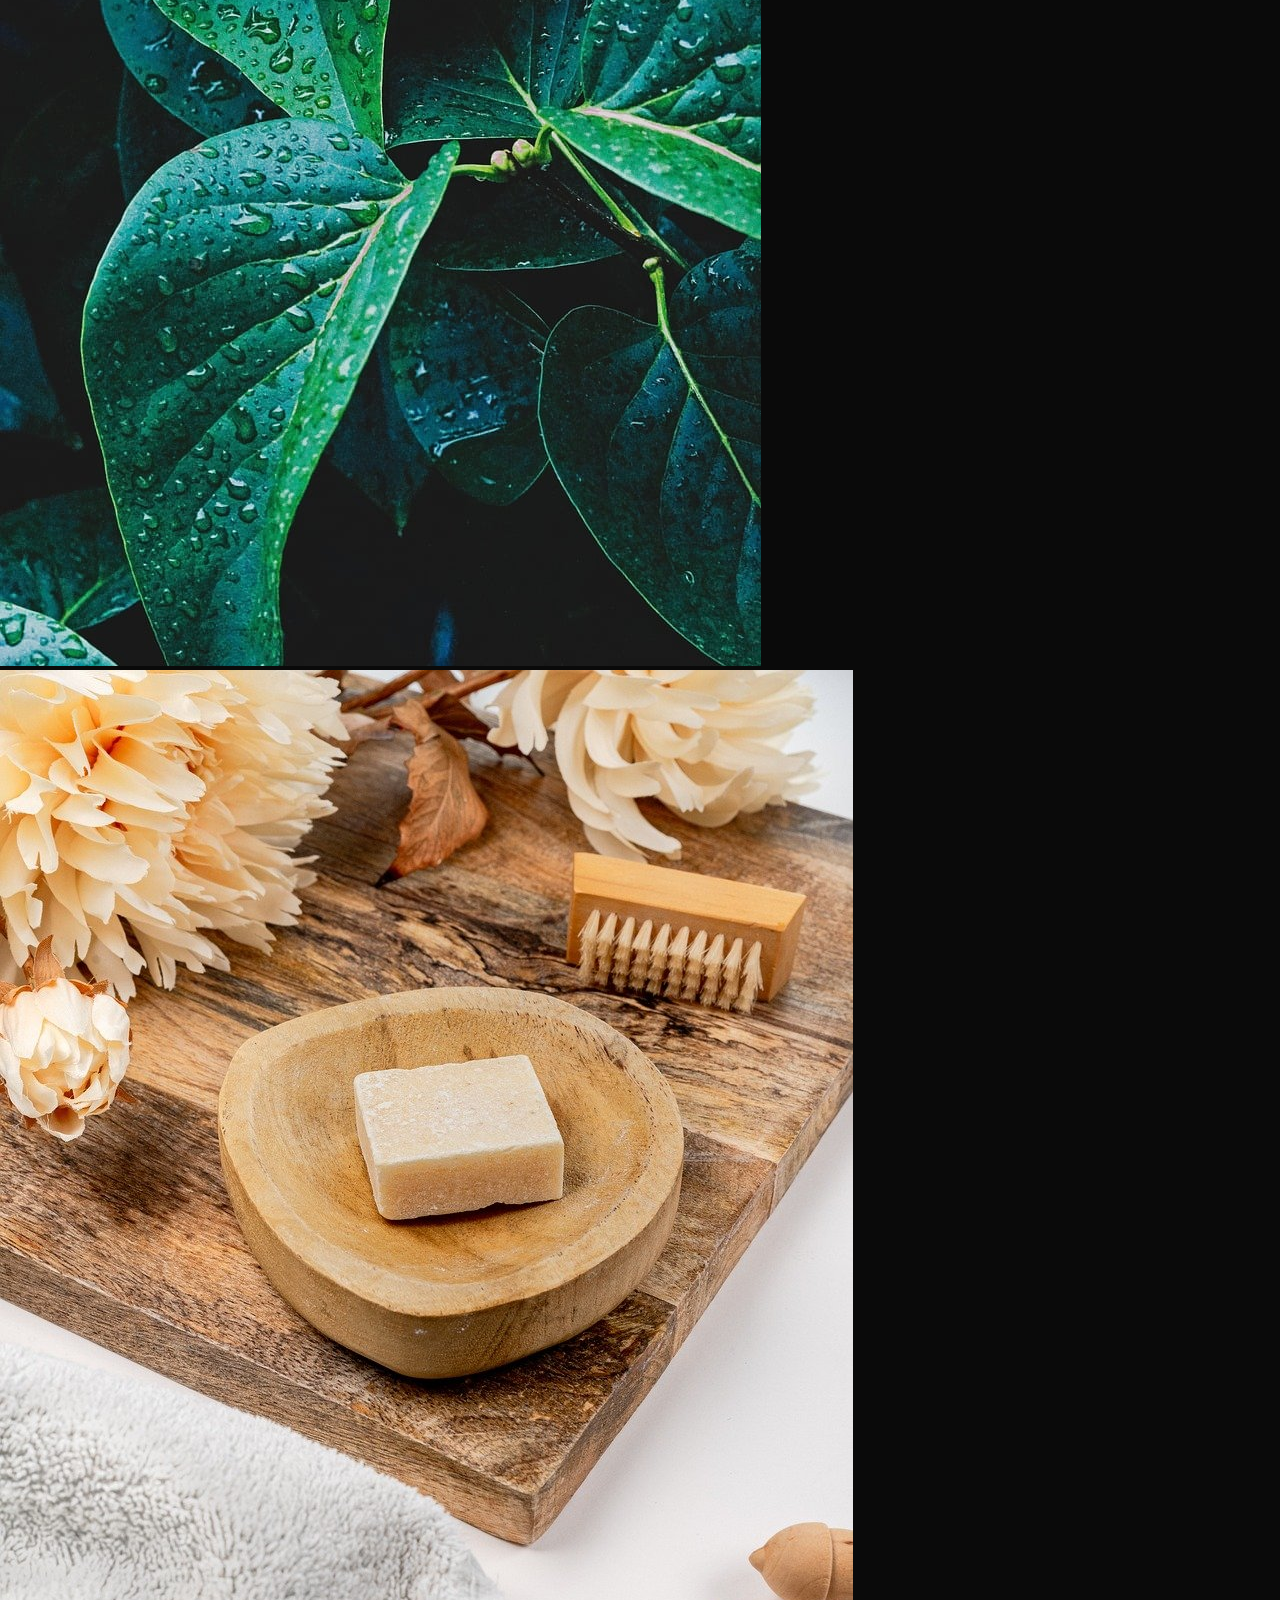
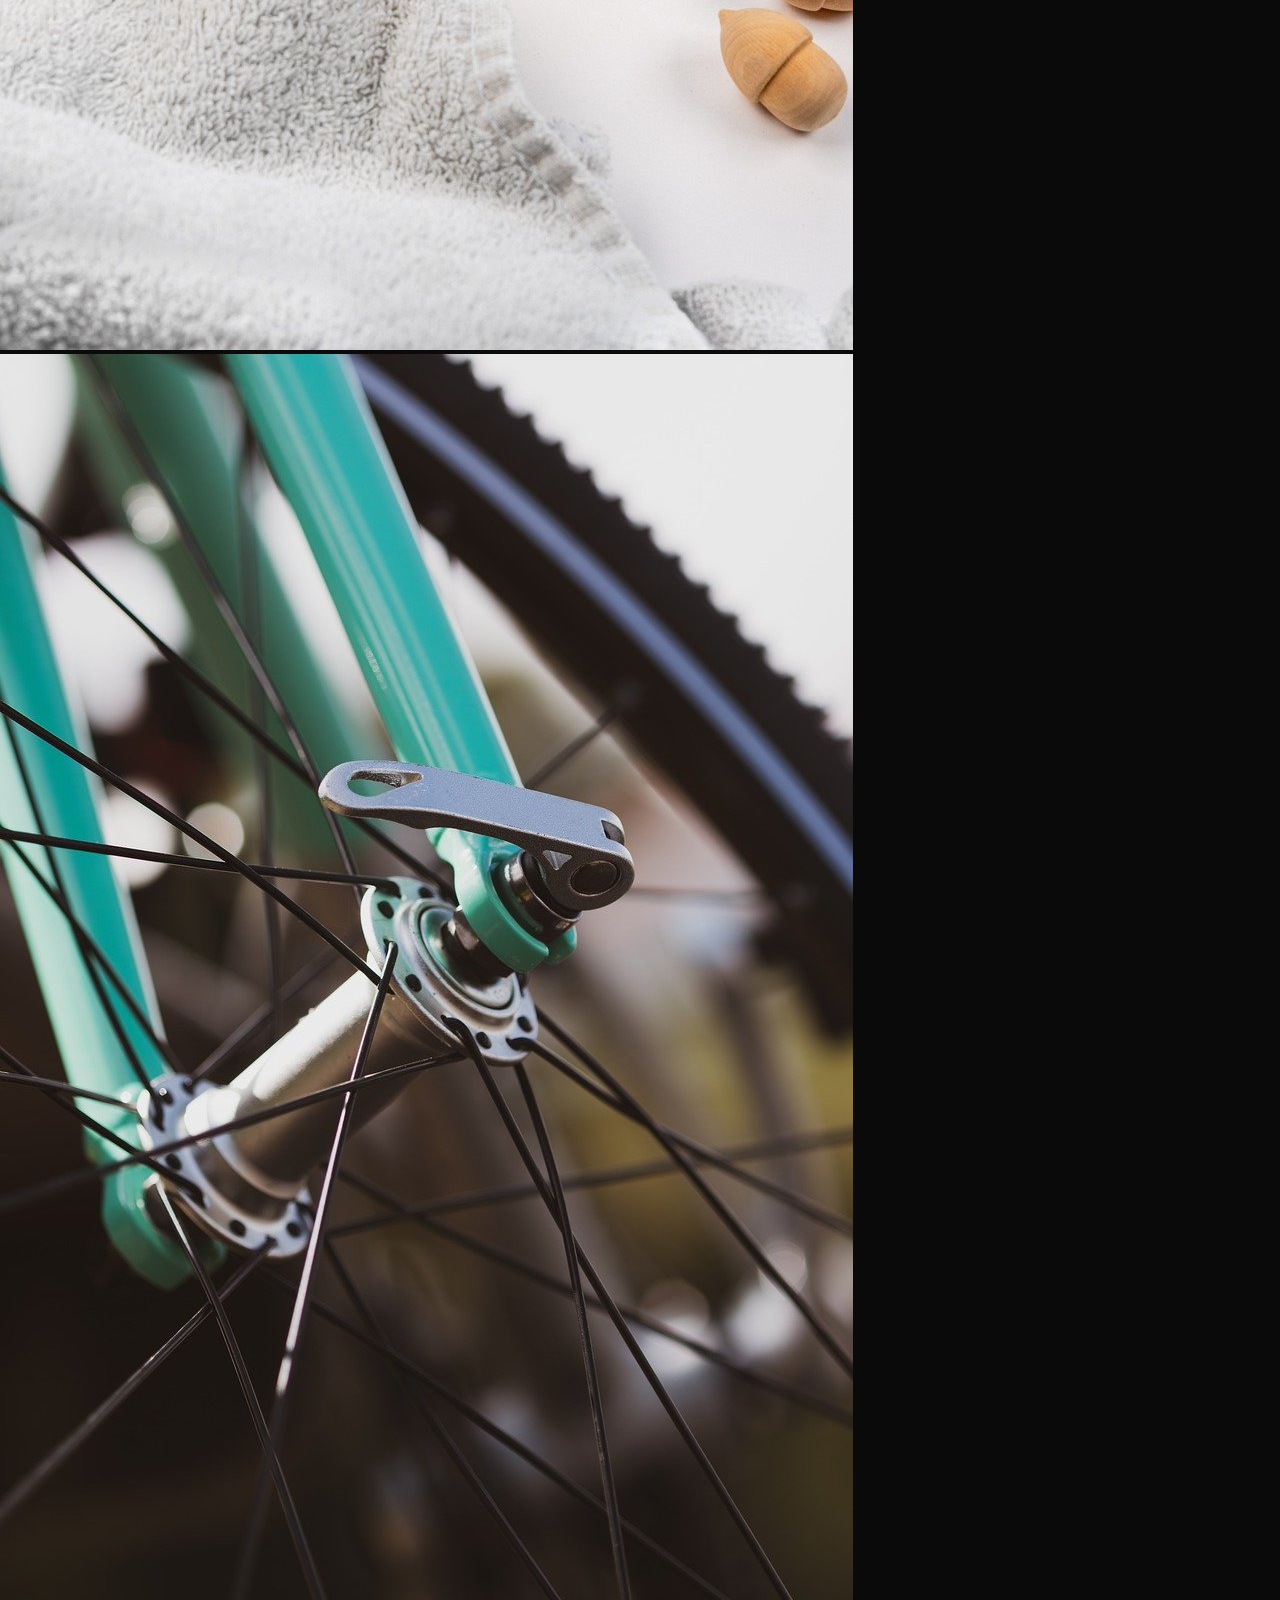
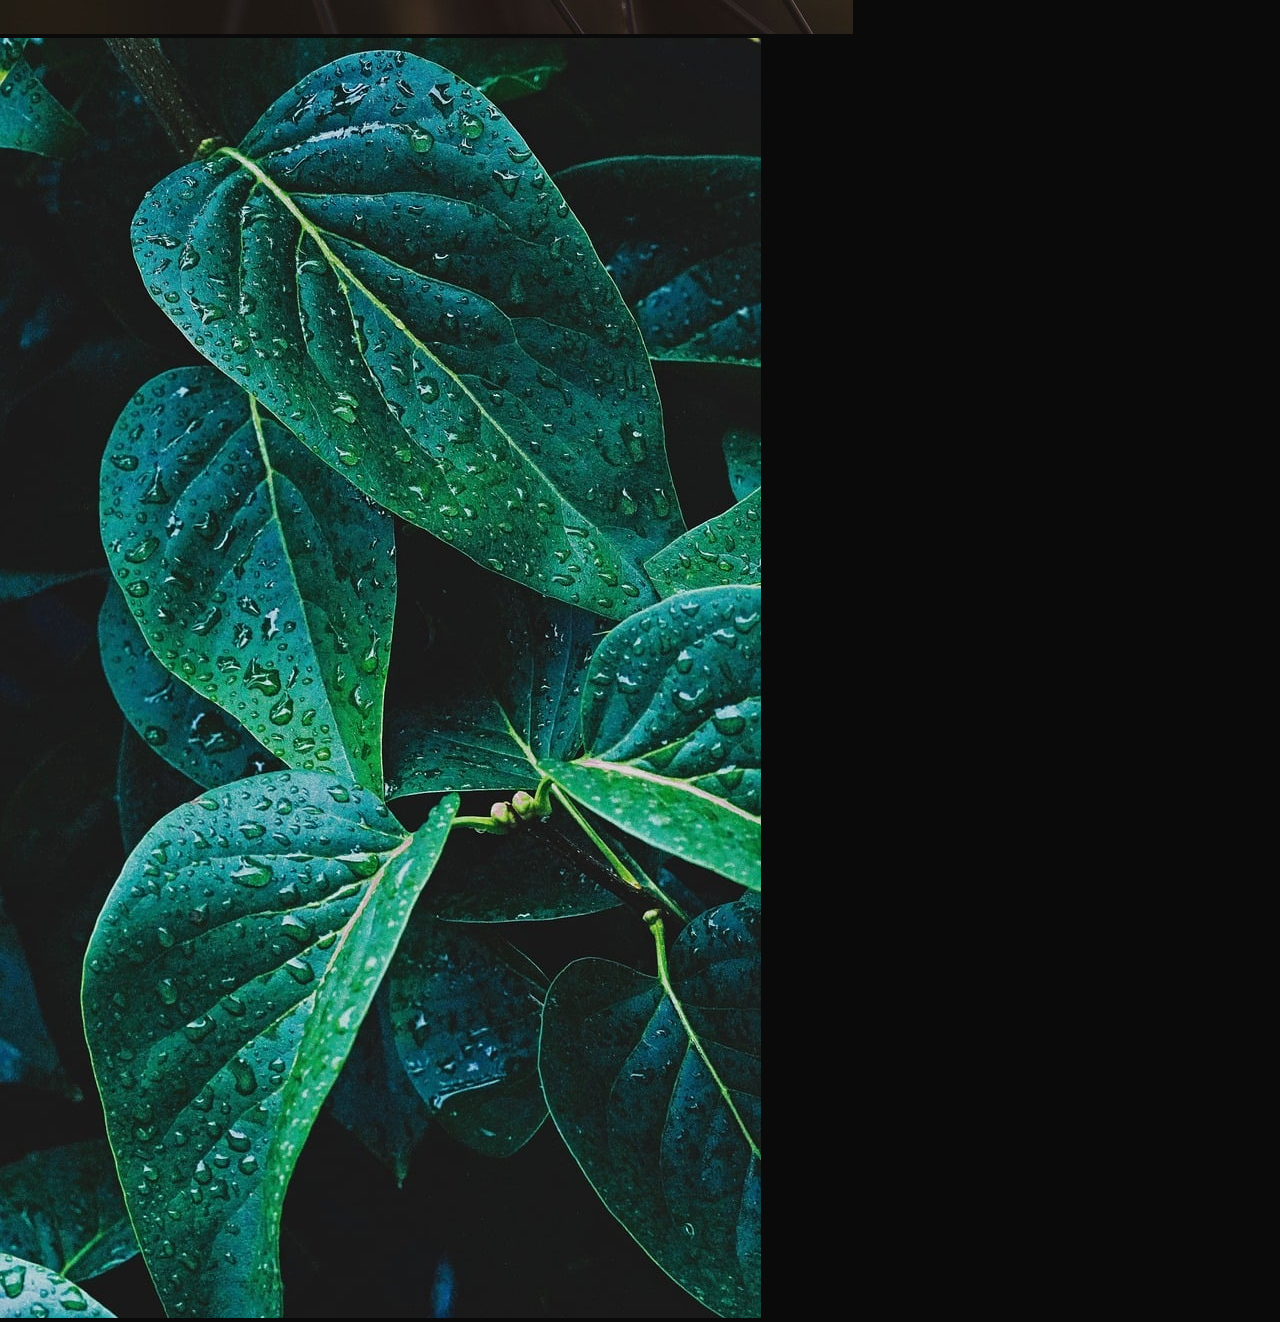
==== commit 34855ccc: "Update index.html" ====
--- a/index.html
+++ b/index.html
@@ -9,7 +9,7 @@
 </head>
 
 <body>
-    Hello from 5 subtask
+    Hello ey
     <div class="contenedor-imagenes">
         <ul class="container">
             <li class="imagen">
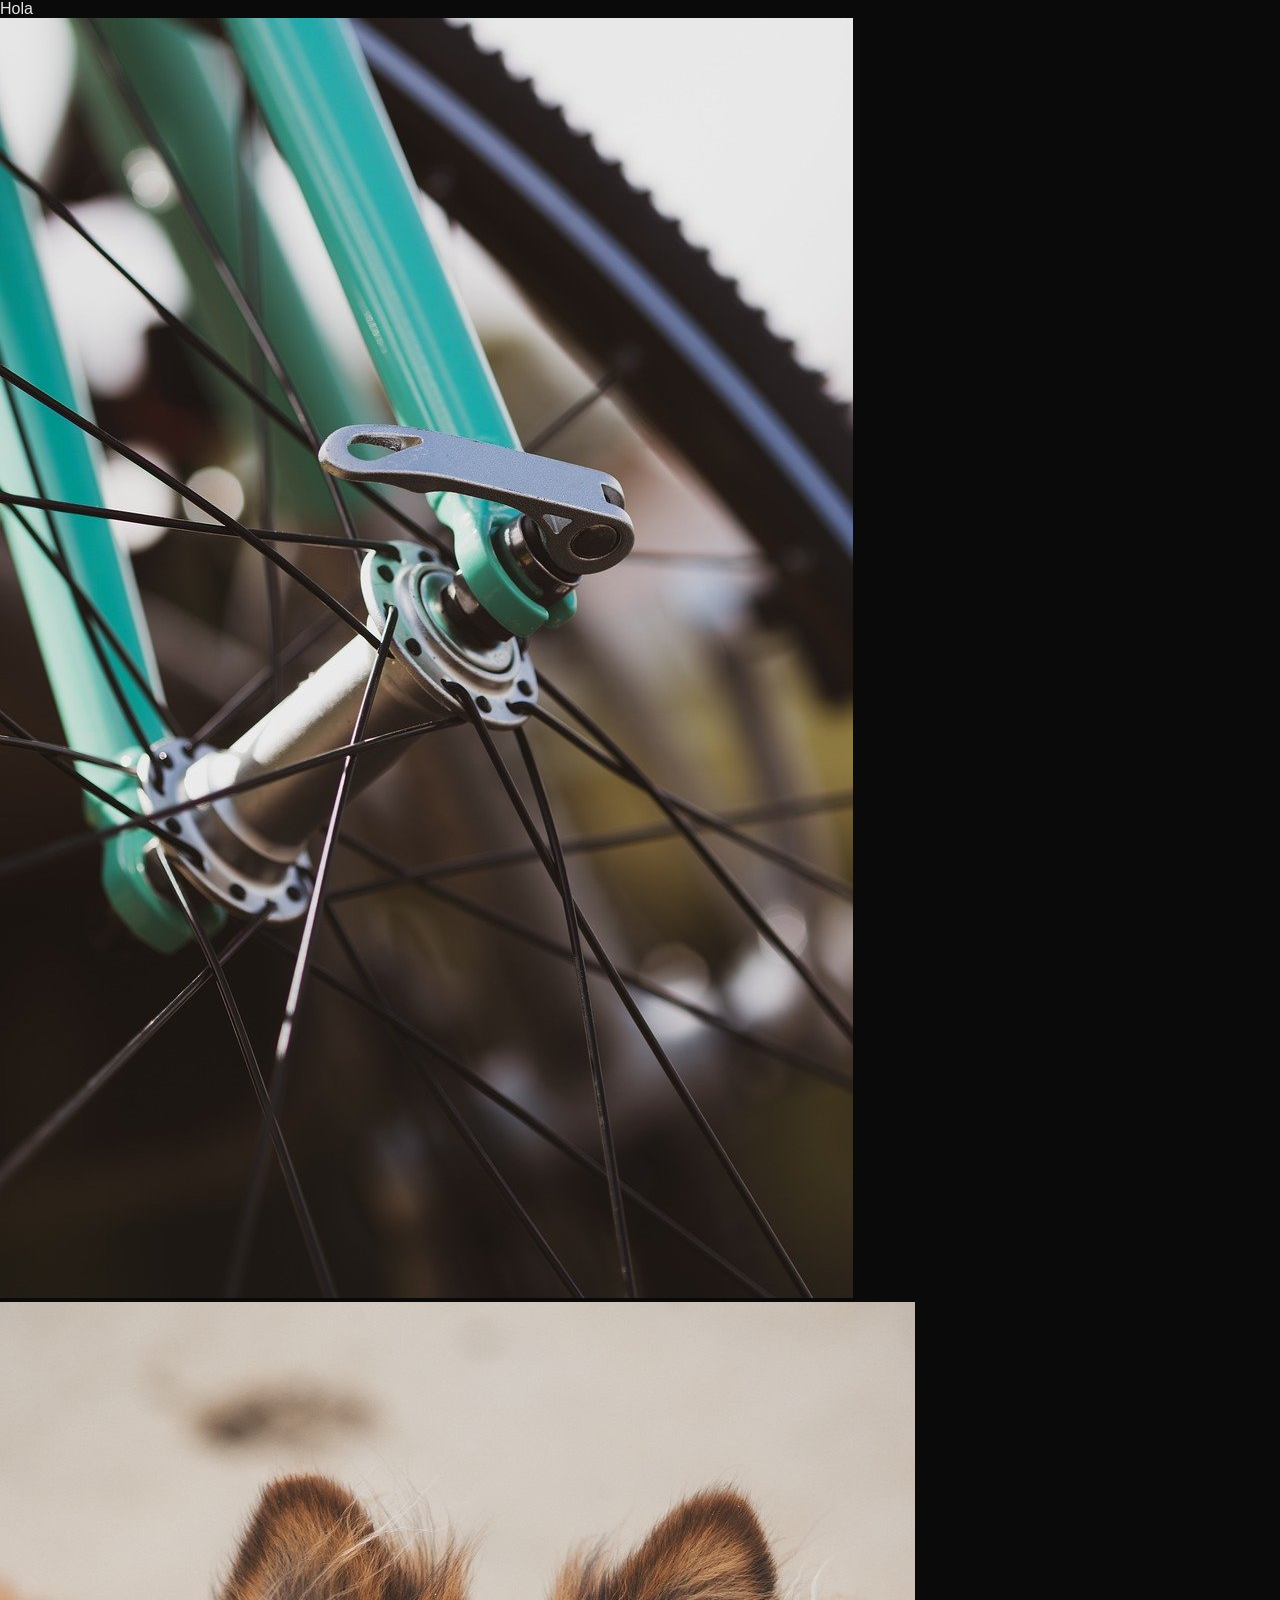
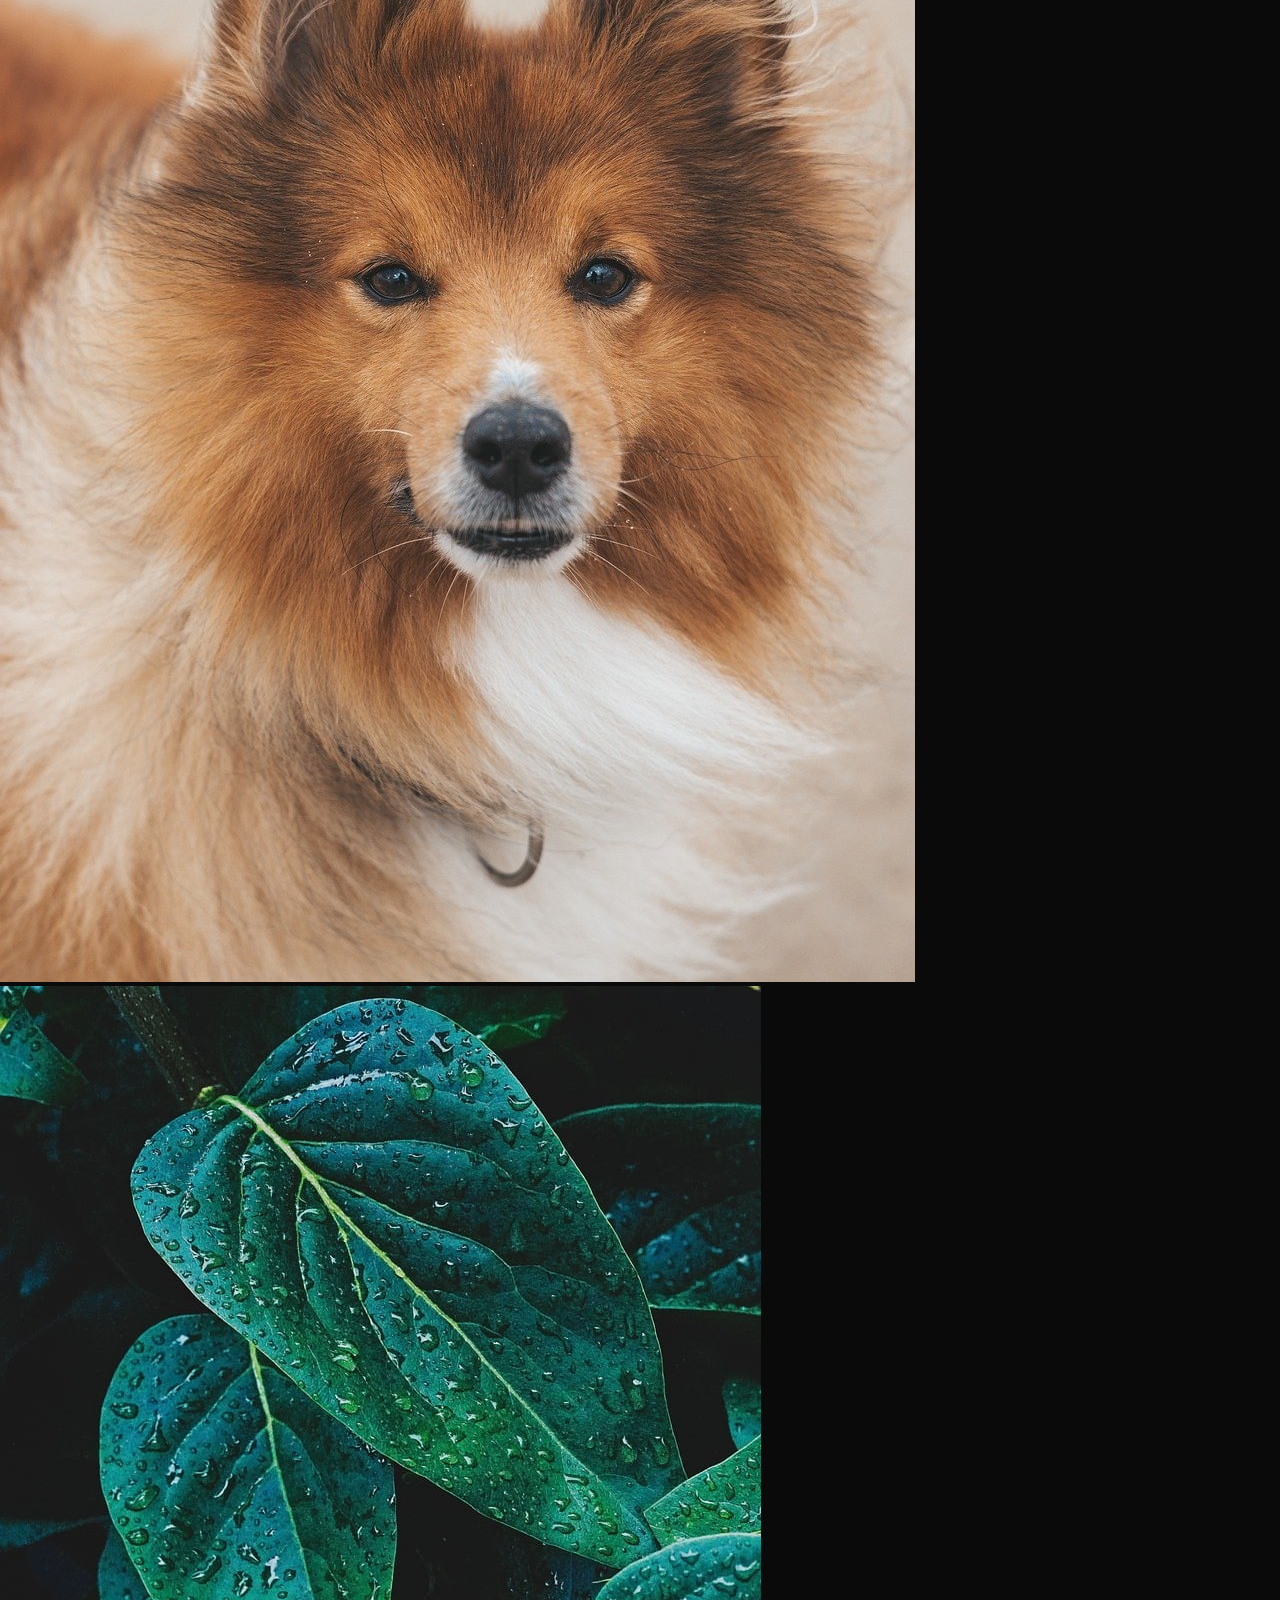
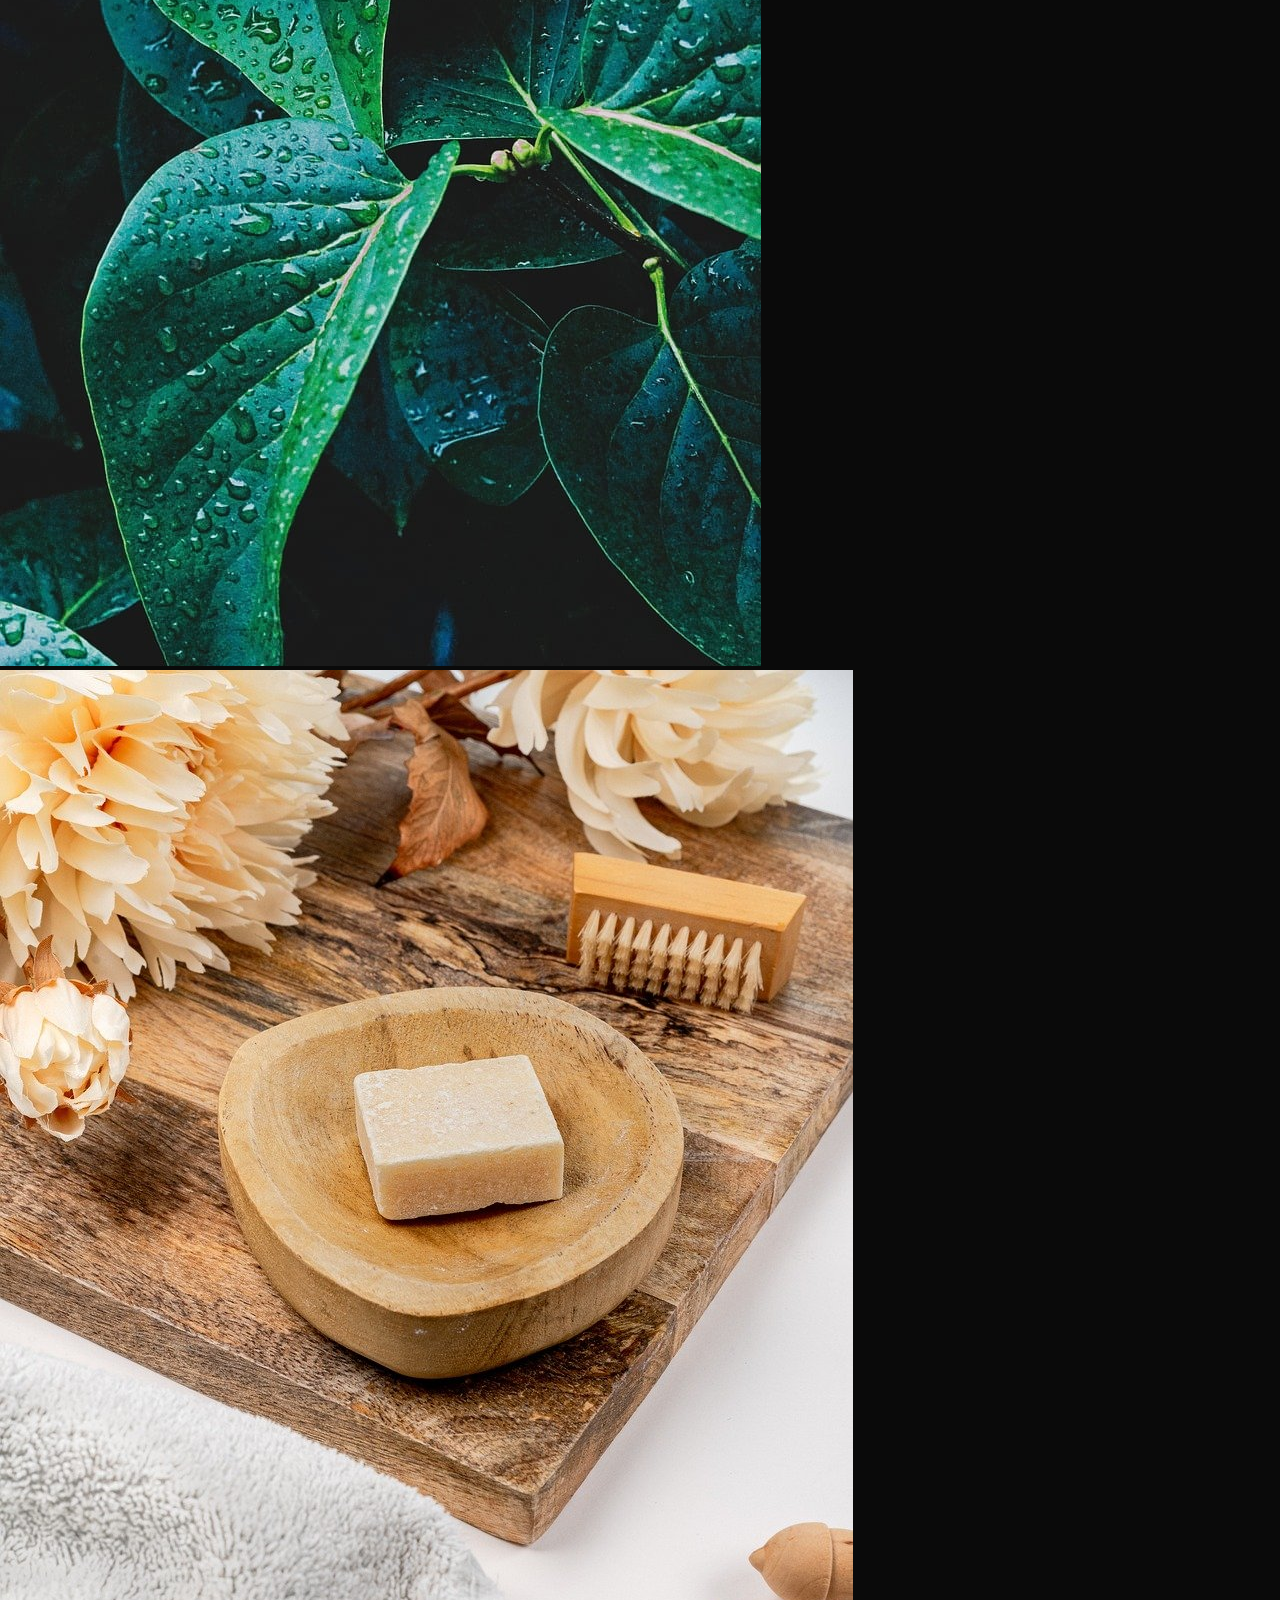
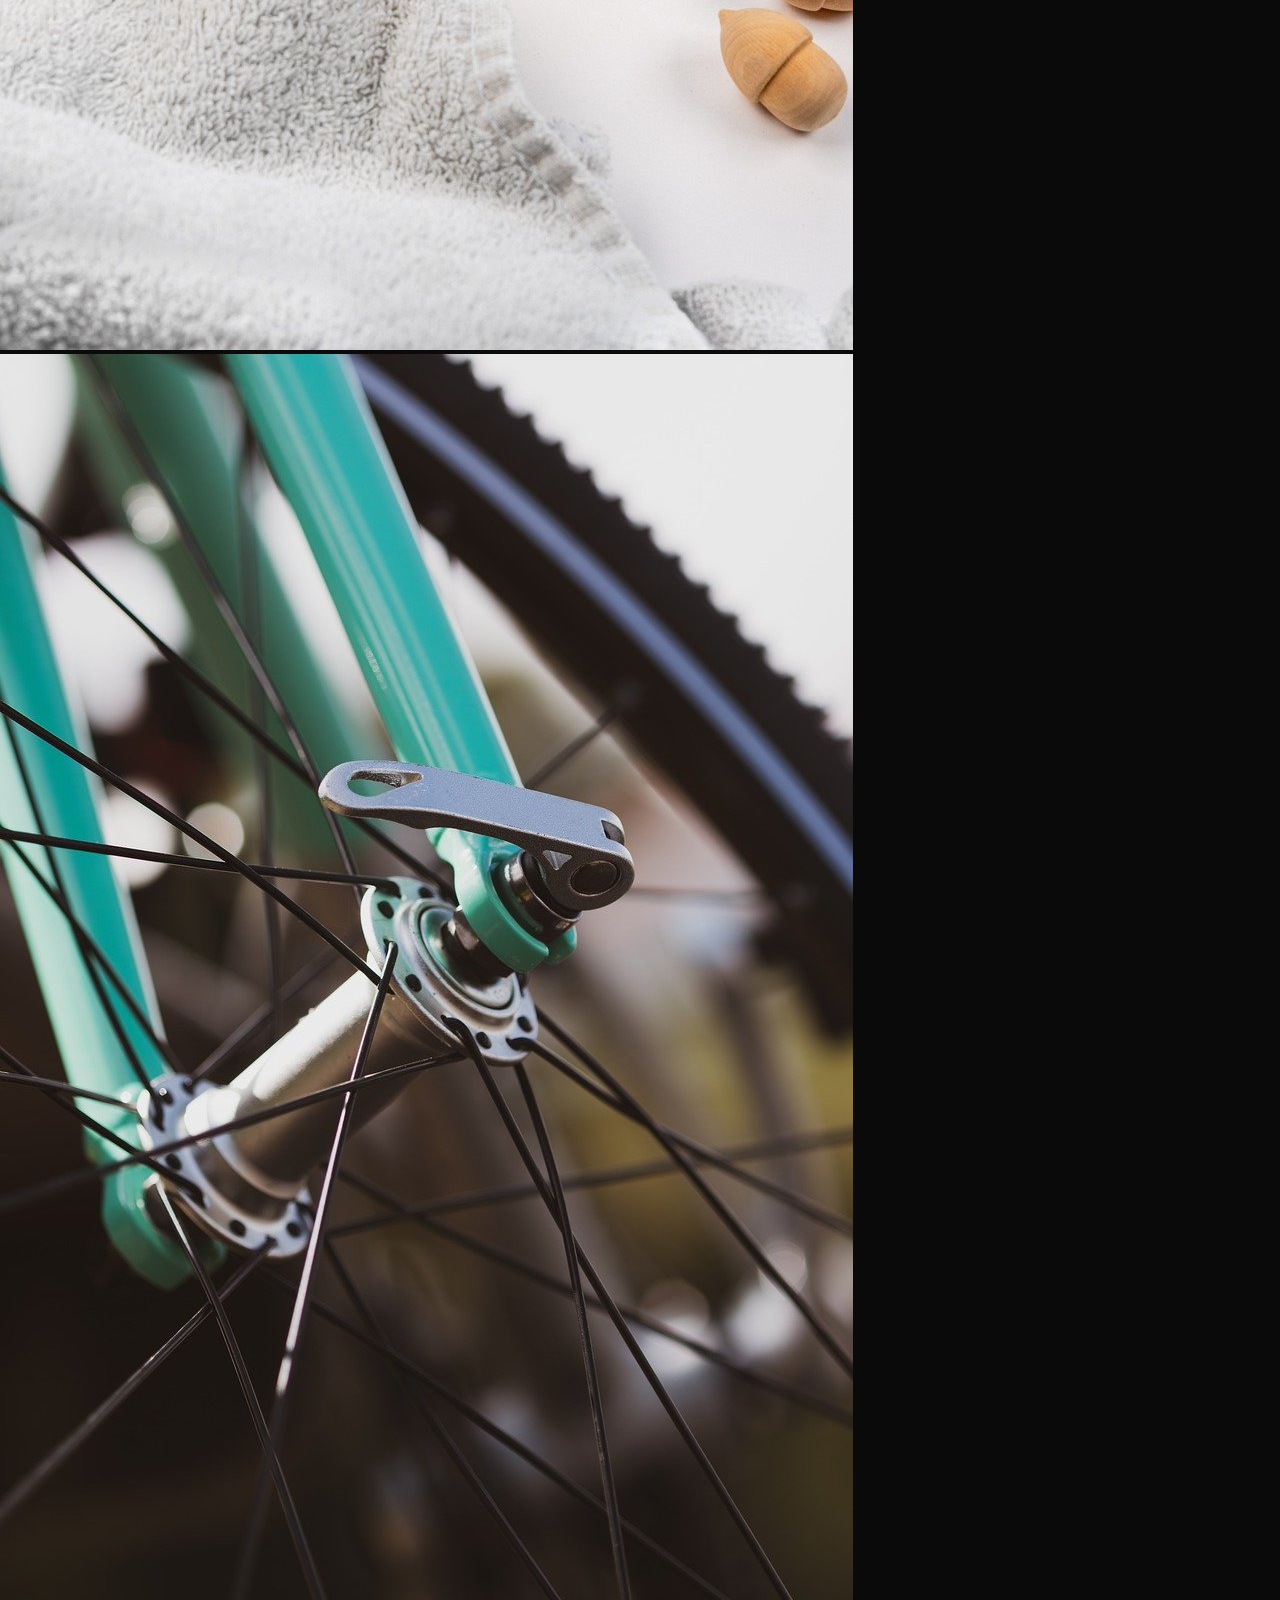
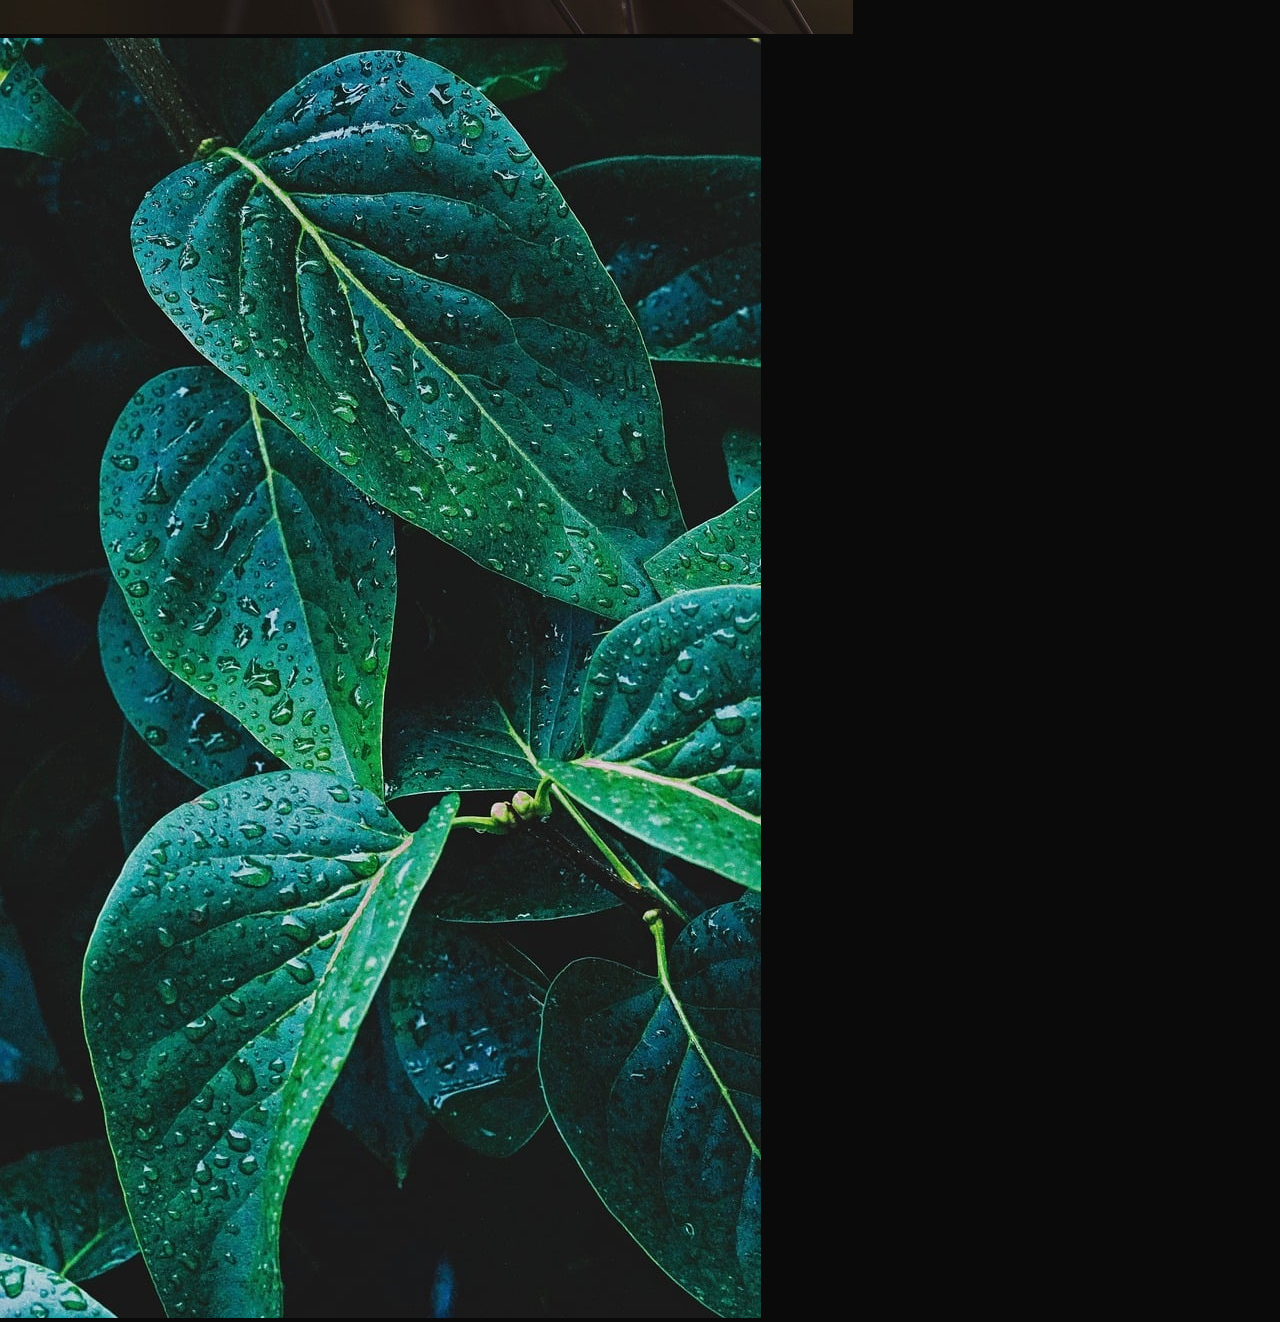
==== commit d45bc603: "Update index.html" ====
--- a/index.html
+++ b/index.html
@@ -9,7 +9,7 @@
 </head>
 
 <body>
-    Hello ey
+    Hola
     <div class="contenedor-imagenes">
         <ul class="container">
             <li class="imagen">
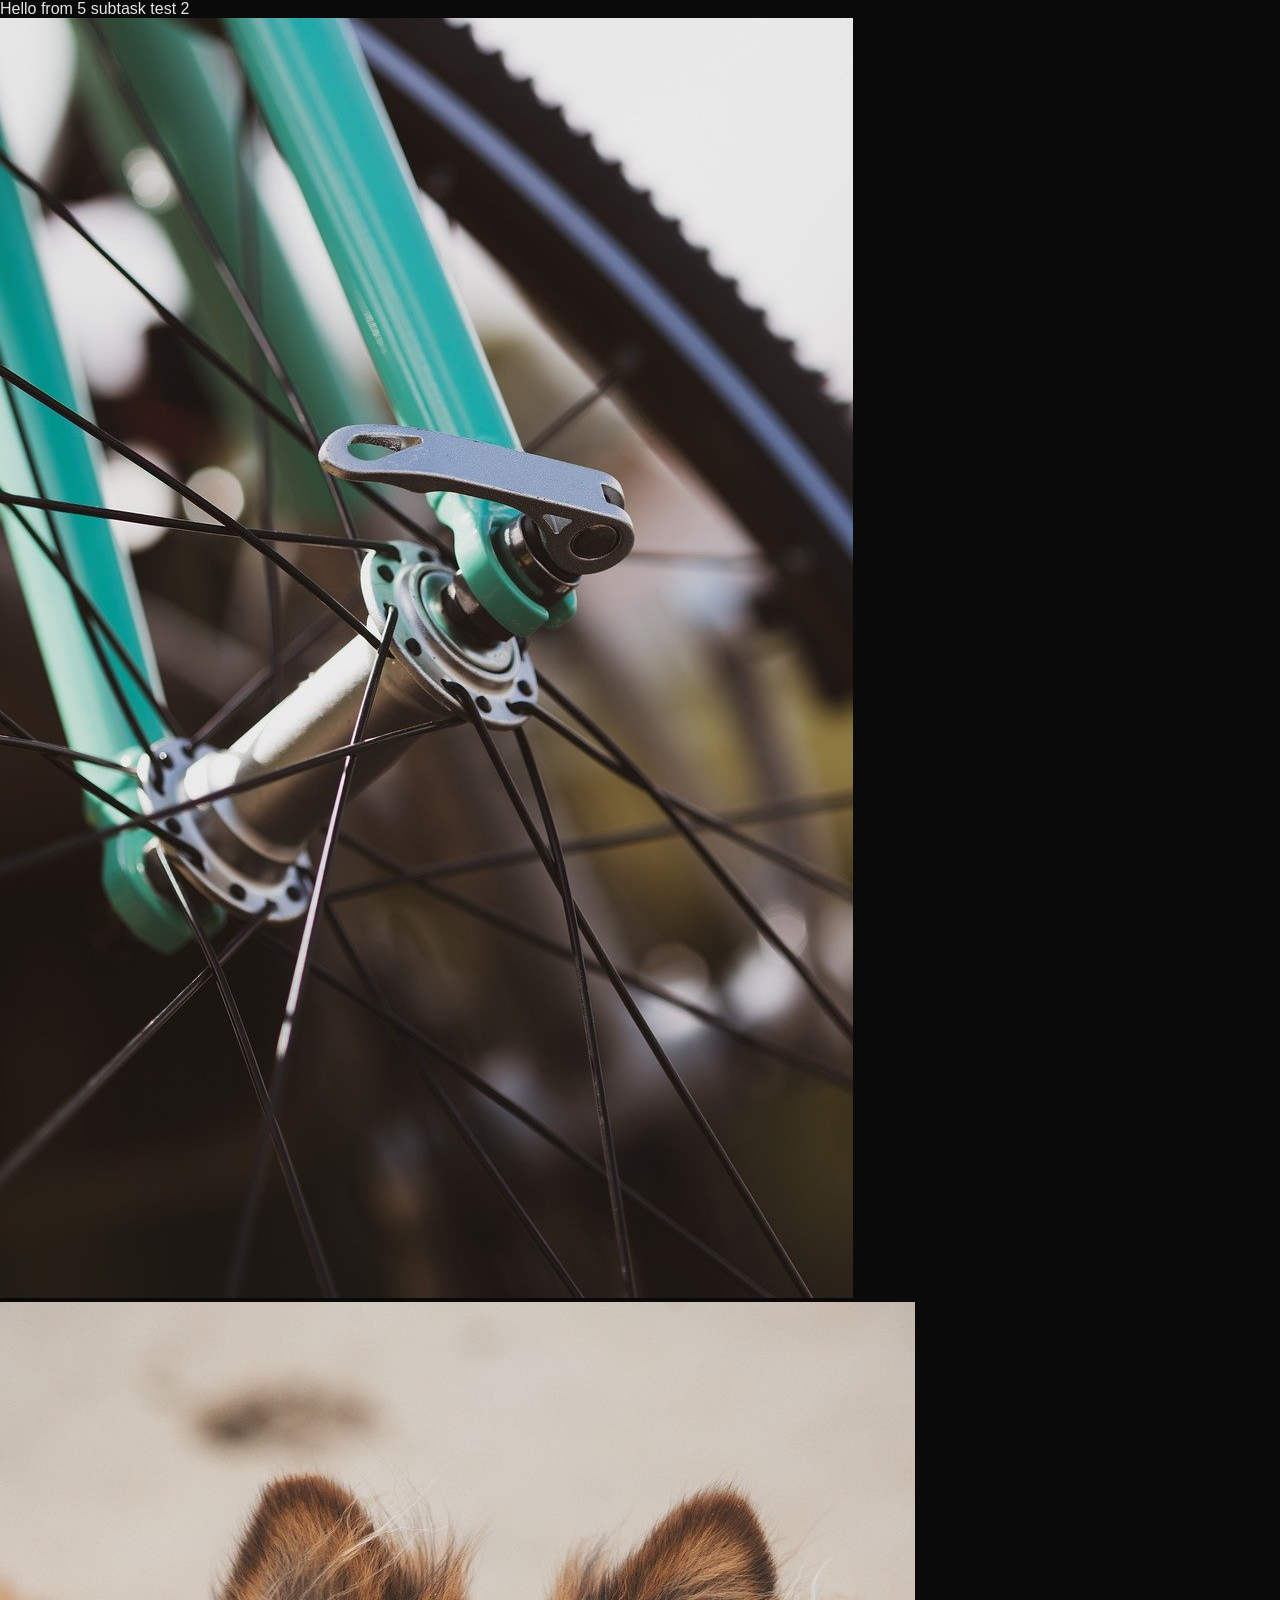
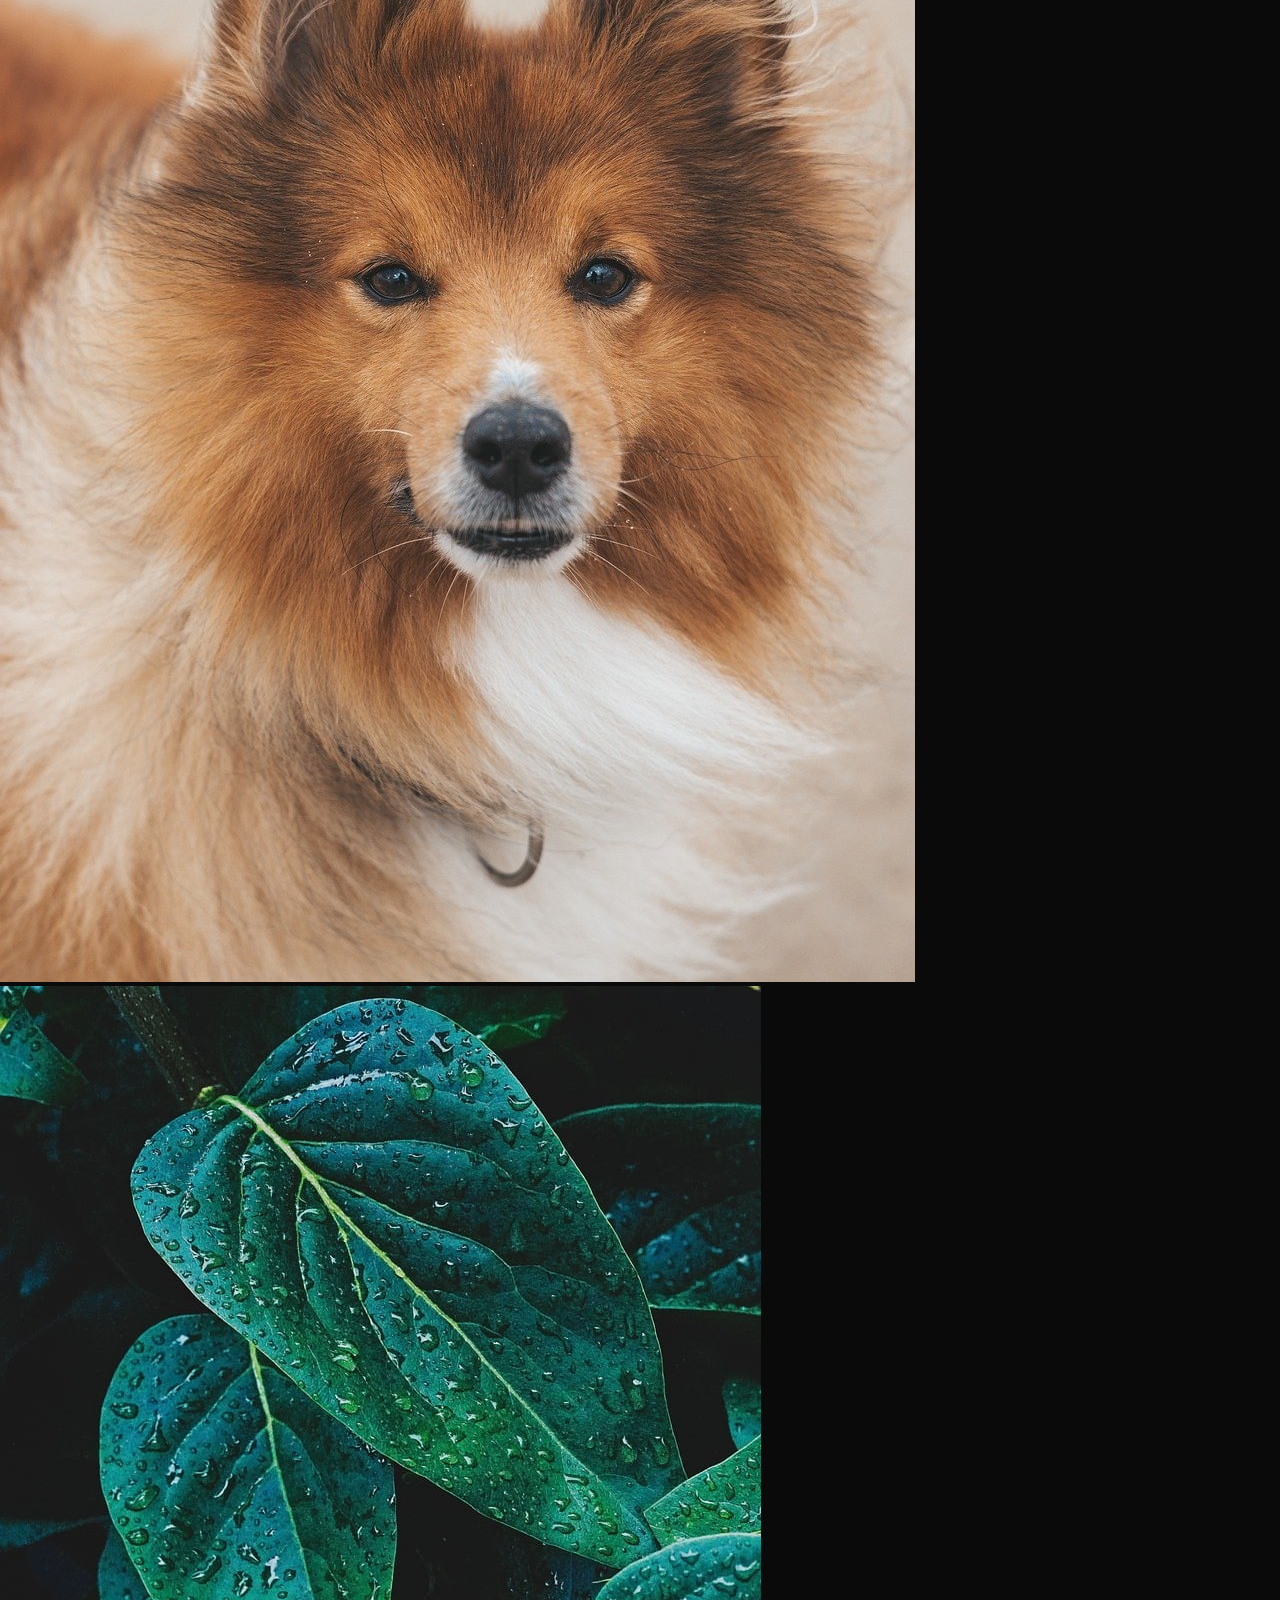
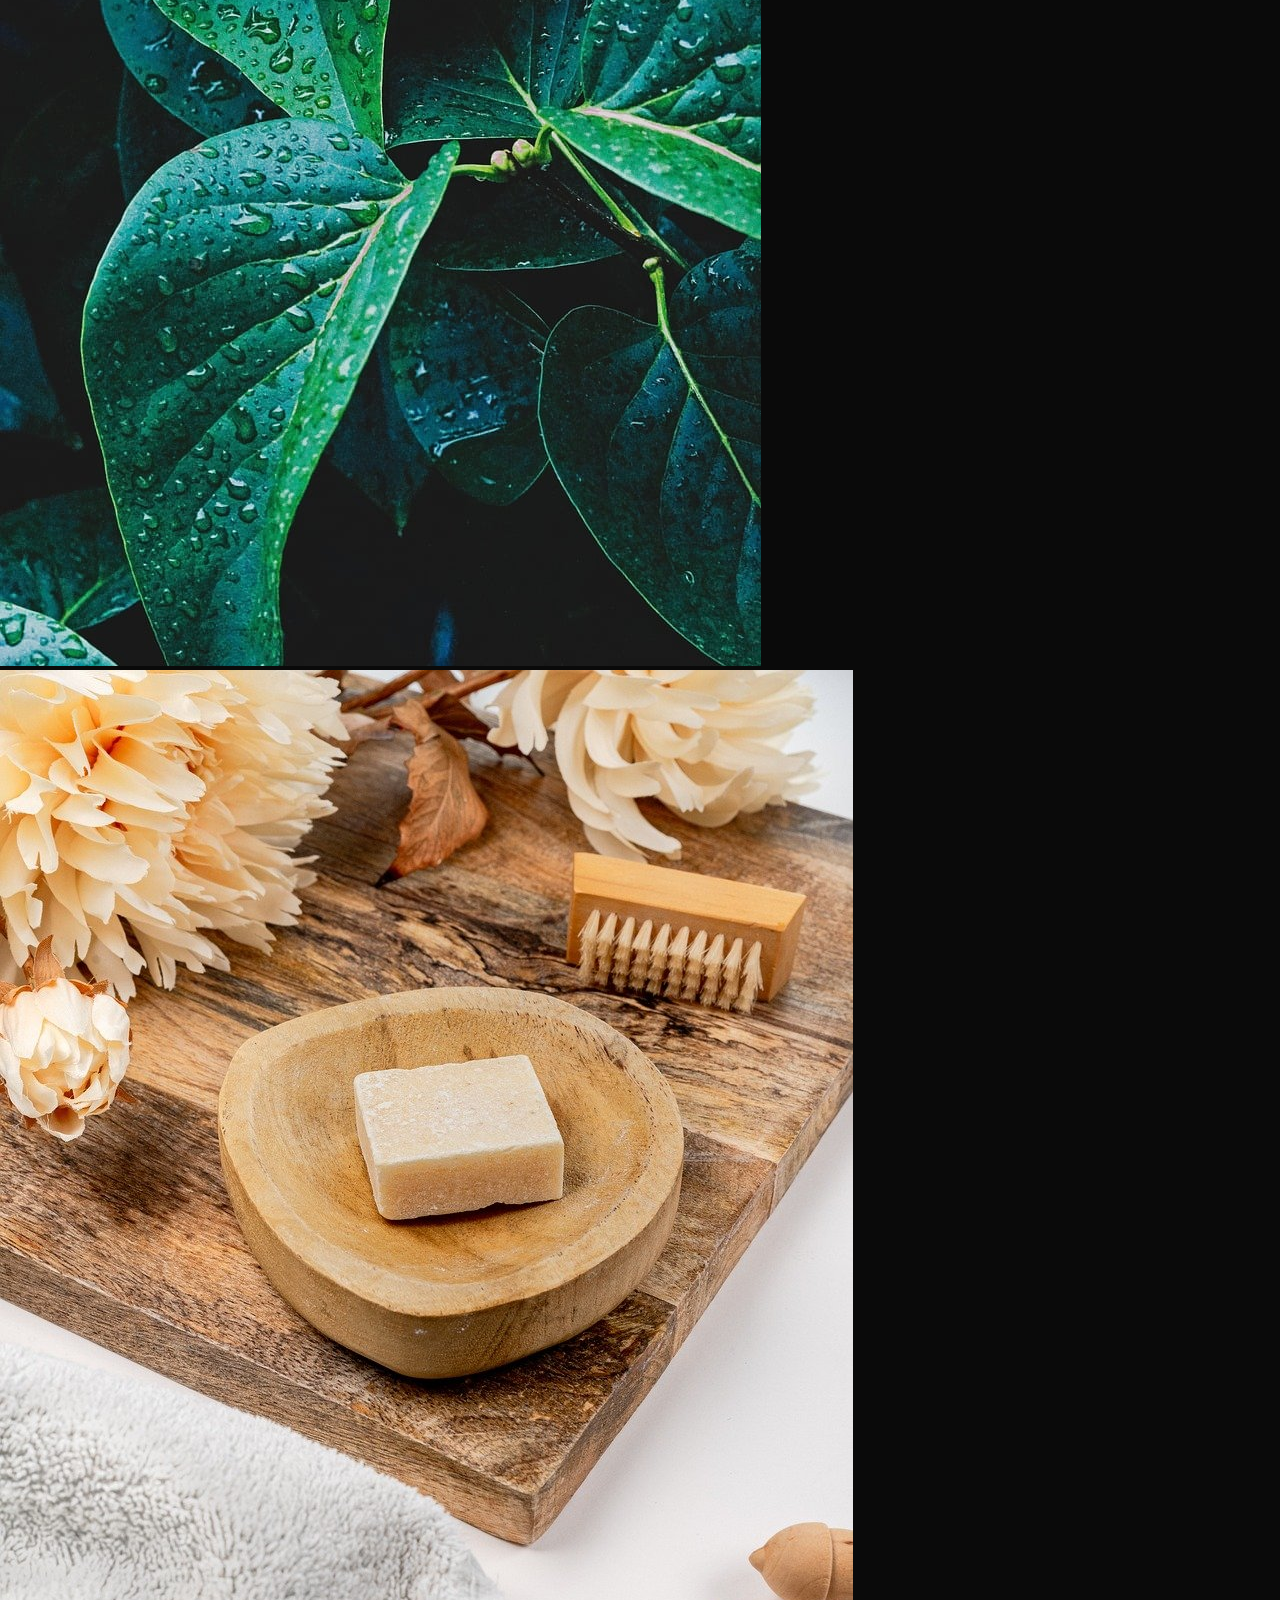
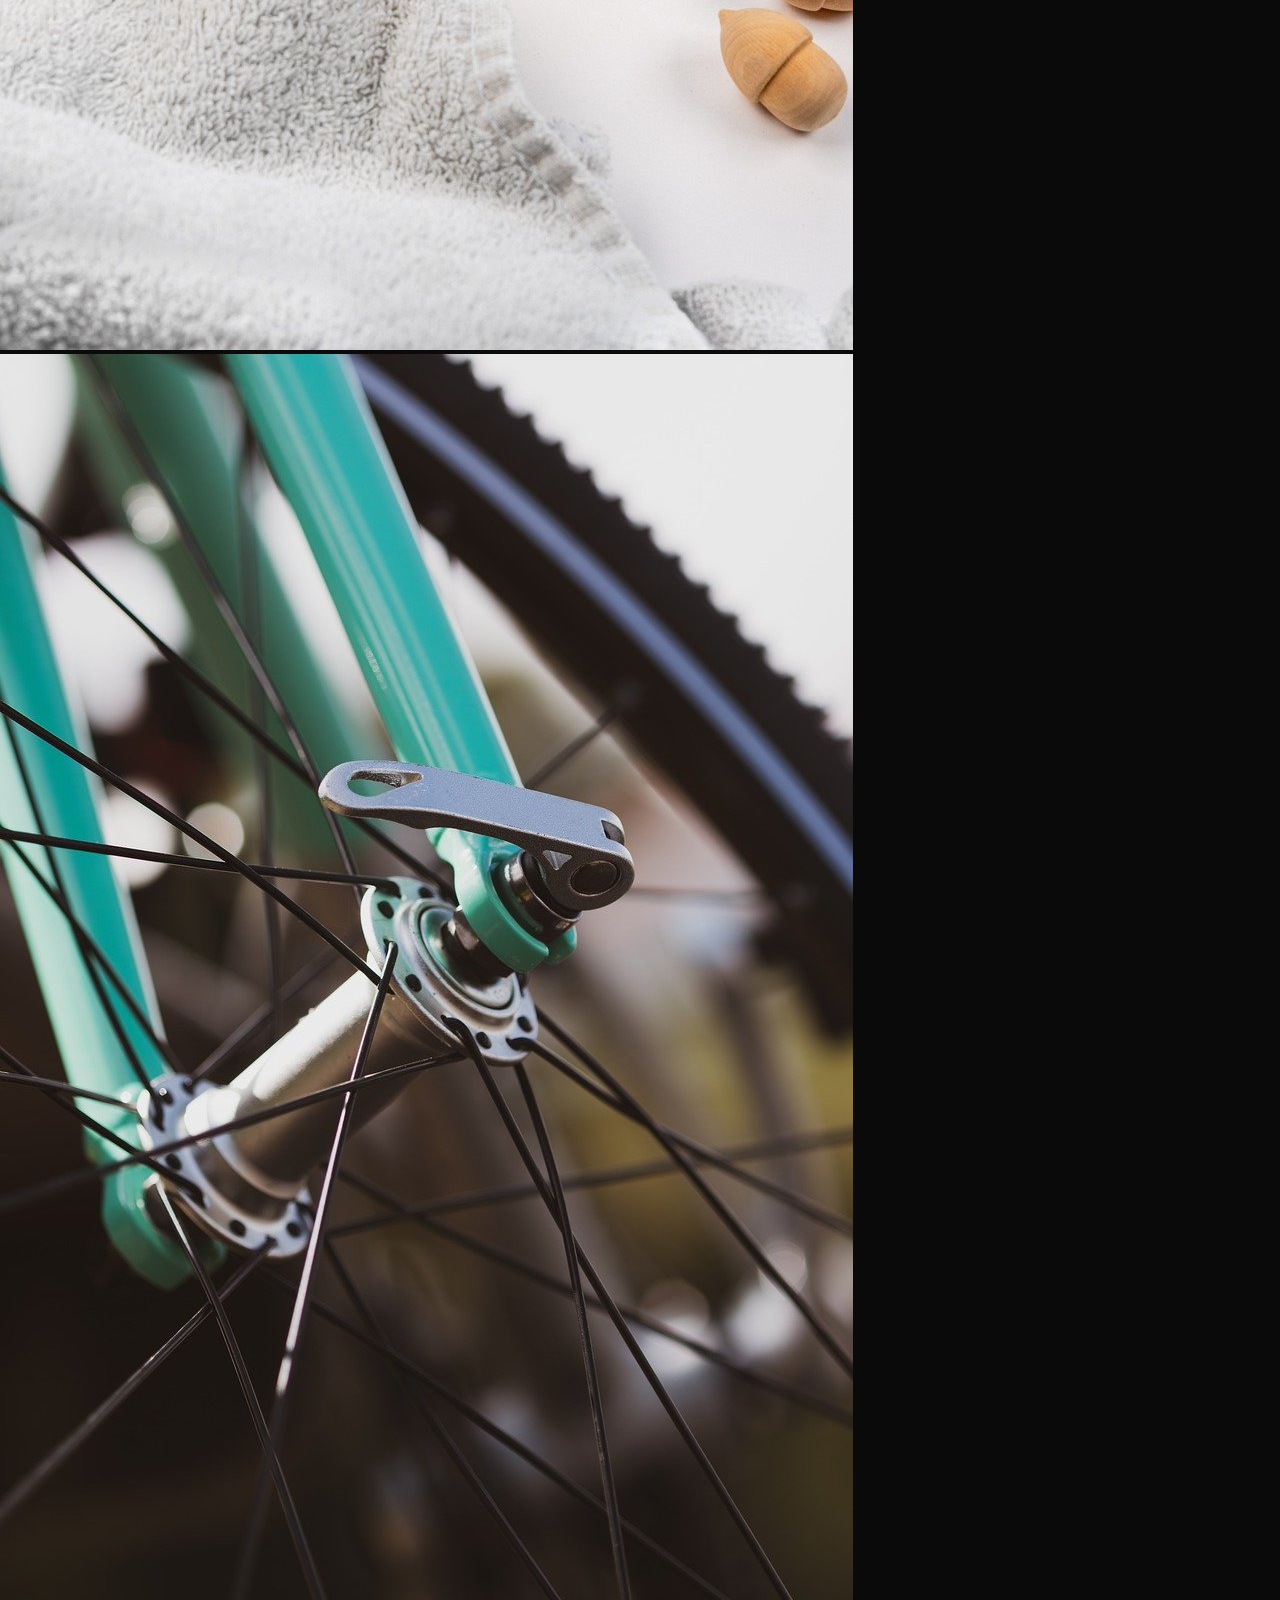
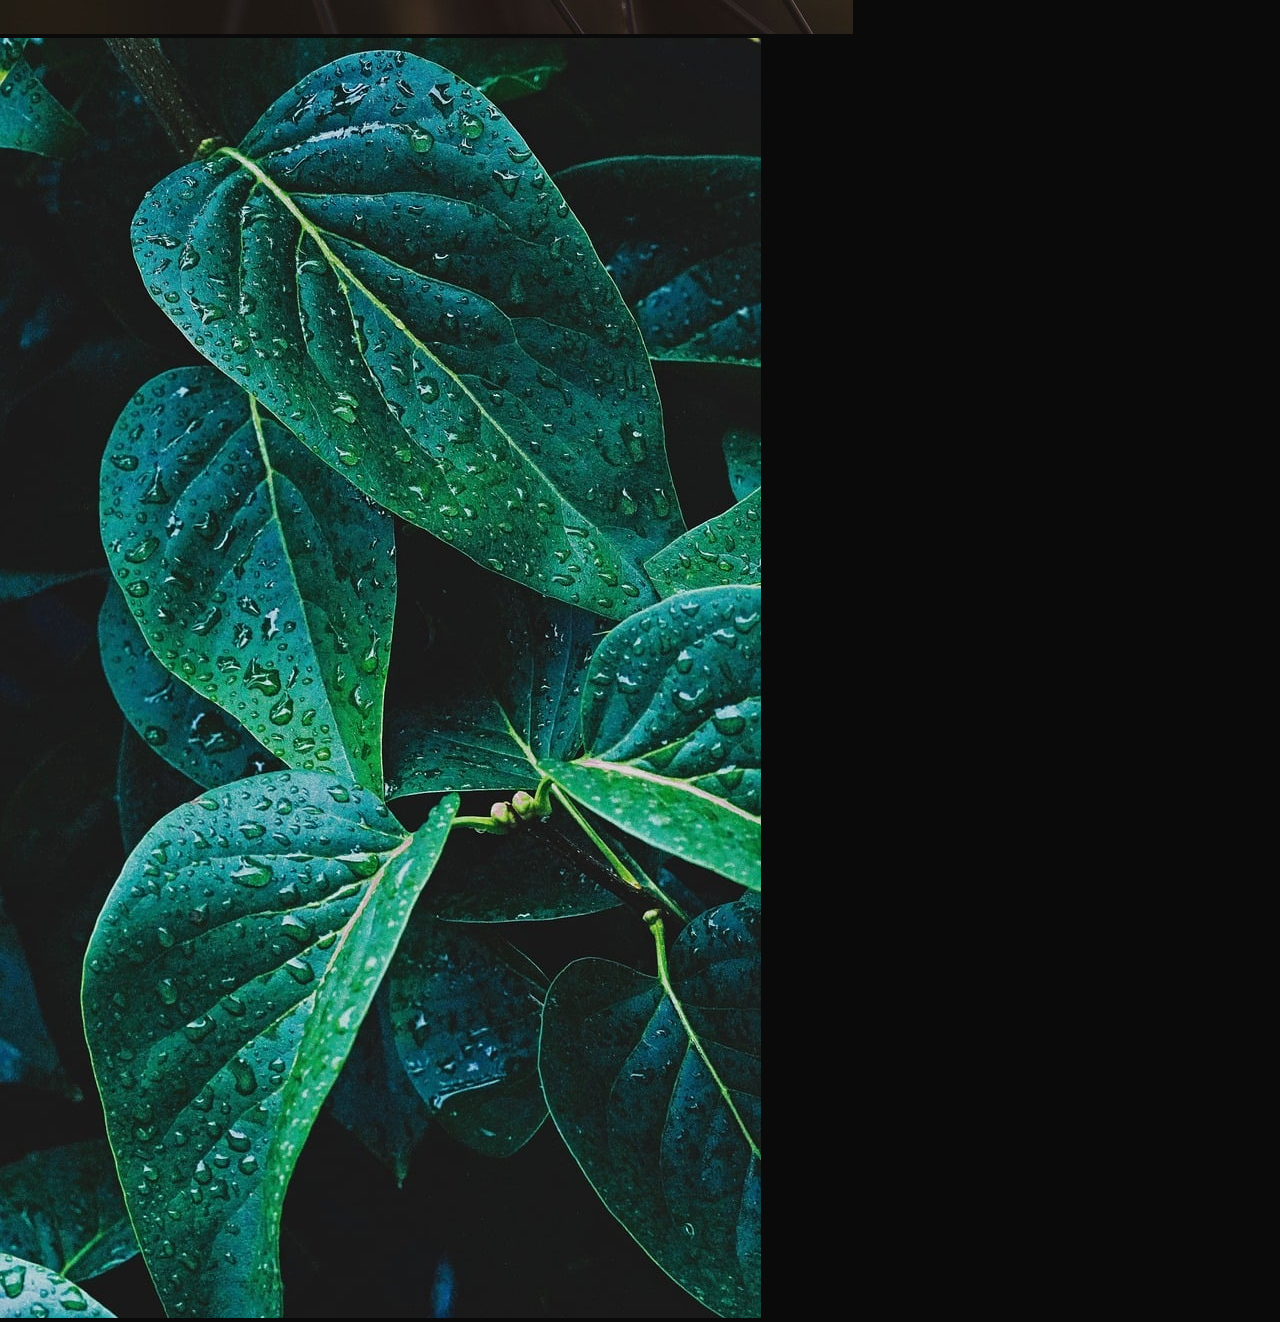
==== commit 50027287: "Update index.html" ====
--- a/index.html
+++ b/index.html
@@ -9,7 +9,7 @@
 </head>
 
 <body>
-    Hola
+    Hello from 5 subtask test 2
     <div class="contenedor-imagenes">
         <ul class="container">
             <li class="imagen">
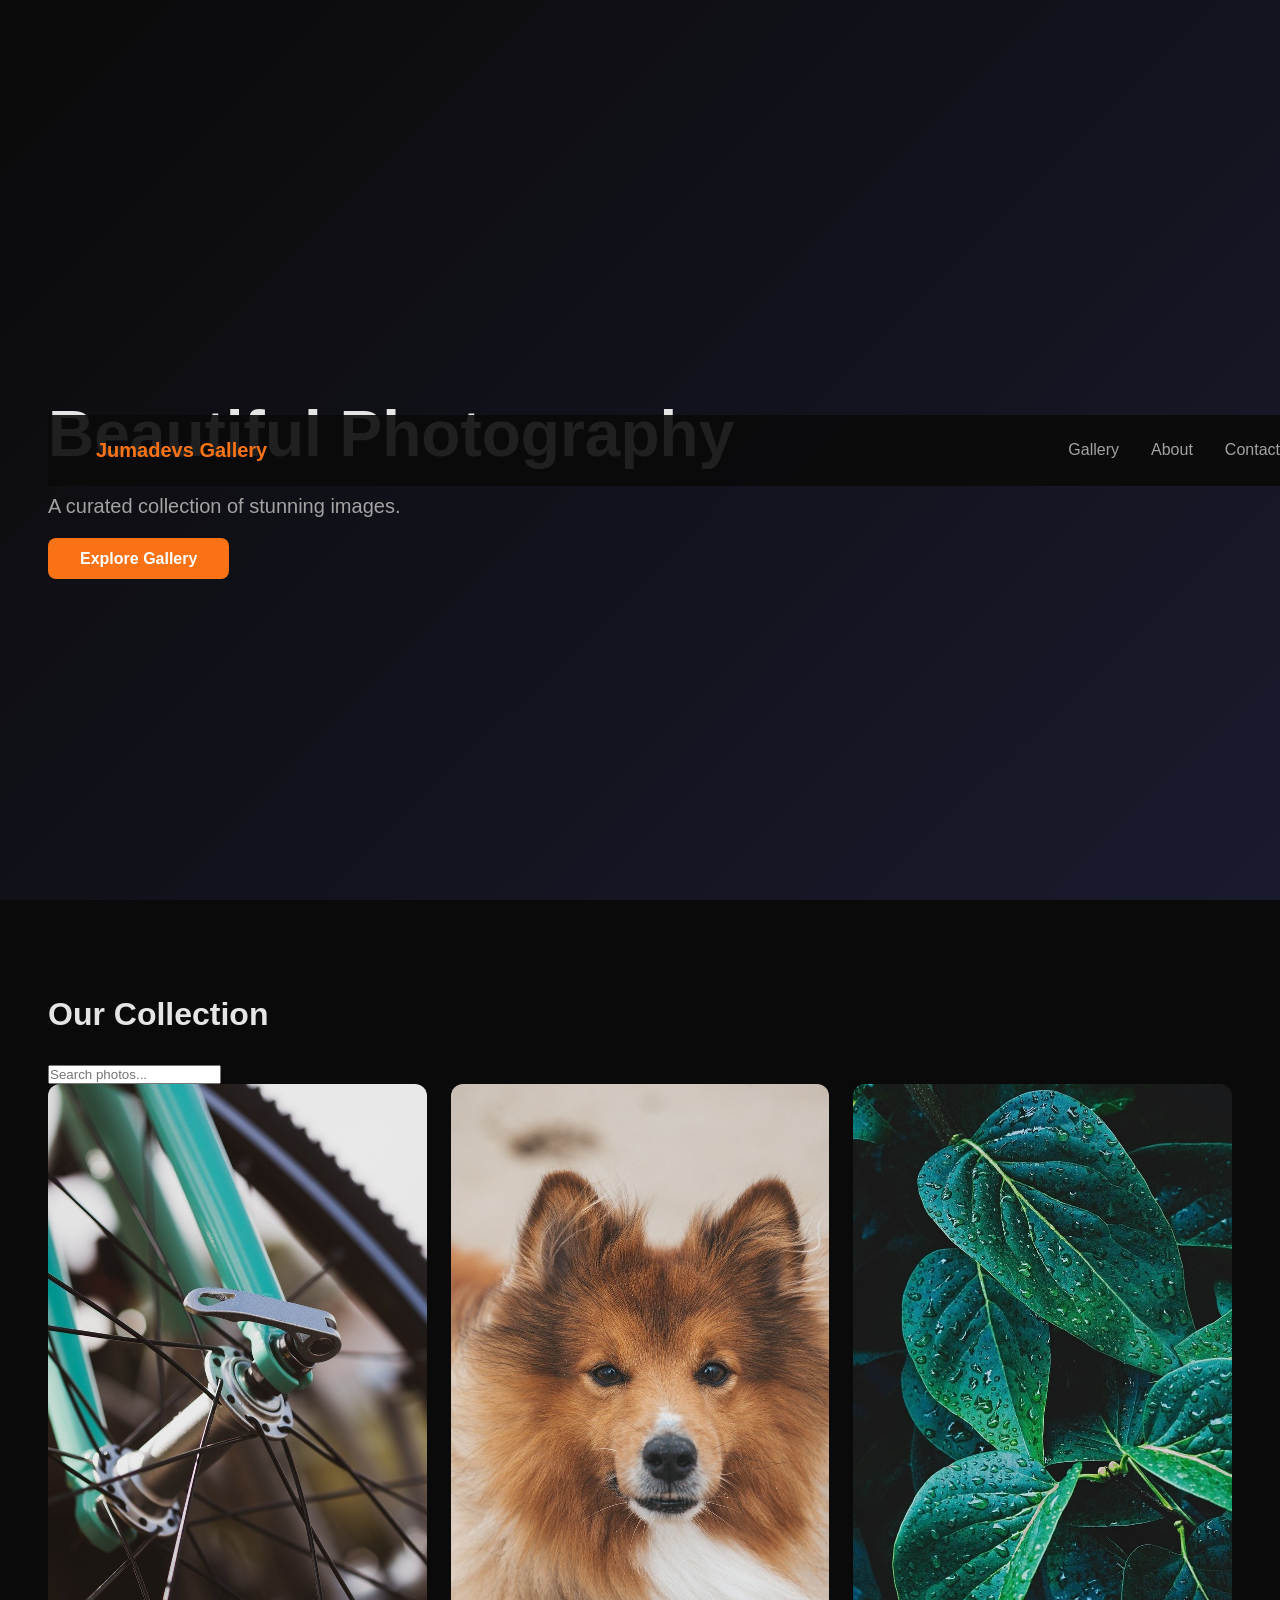
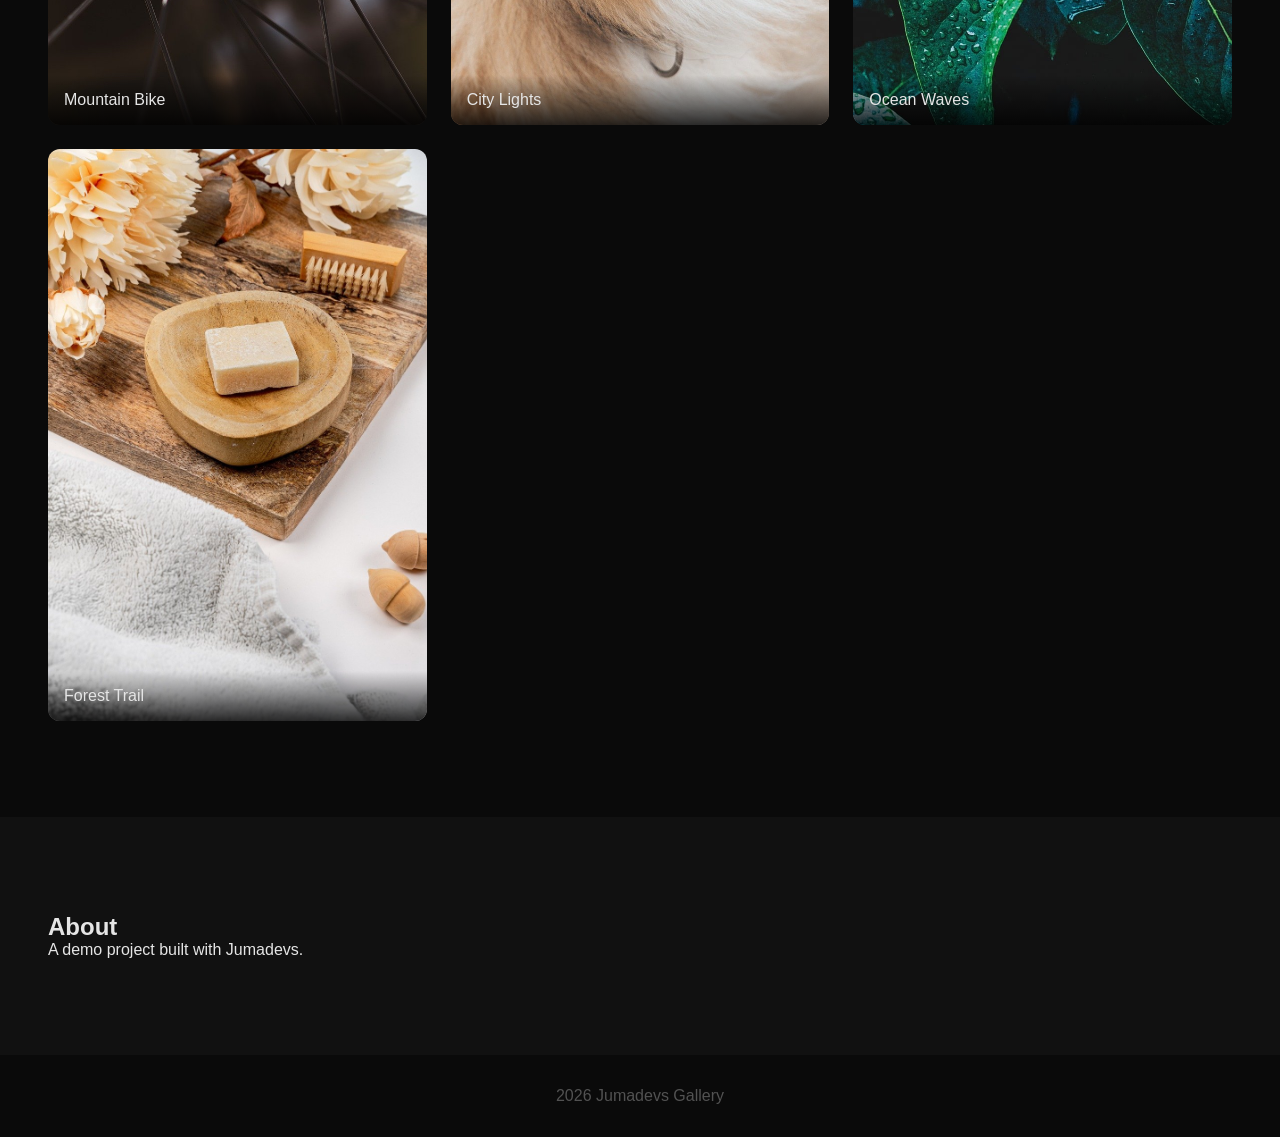
==== commit 54a61a2a: "feat: add search input to gallery section" ====
--- a/index.html
+++ b/index.html
@@ -1,37 +1,45 @@
-<!DOCTYPE html>
-<html lang="en">
-
-<head>
-    <meta charset="UTF-8" />
-    <meta name="viewport" content="width=device-width, initial-scale=1.0" />
-    <title>Imagenes chicas</title>
-    <link rel="stylesheet" href="style.css" />
-</head>
-
-<body>
-    Hello from 5 subtask test 2
-    <div class="contenedor-imagenes">
-        <ul class="container">
-            <li class="imagen">
-                <img src="./img/1.jpg" alt="" />
-            </li>
-            <li class="imagen">
-                <img src="./img/2.jpg" alt="" />
-            </li>
-            <li class="imagen">
-                <img src="./img/3.jpg" alt="" />
-            </li>
-            <li class="imagen">
-                <img src="./img/4.jpg" alt="" />
-            </li>
-            <li class="imagen">
-                <img src="./img/1.jpg" alt="" />
-            </li>
-            <li class="imagen">
-                <img src="./img/3.jpg" alt="" />
-            </li>
-        </ul>
-    </div>
-</body>
-
+<!DOCTYPE html>
+<html lang="en">
+<head>
+  <meta charset="UTF-8" />
+  <meta name="viewport" content="width=device-width, initial-scale=1.0" />
+  <title>Jumadevs Gallery</title>
+  <link rel="stylesheet" href="style.css" />
+</head>
+<body>
+  <header class="hero">
+    <nav>
+      <div class="logo">Jumadevs Gallery</div>
+      <ul class="nav-links">
+        <li><a href="#gallery">Gallery</a></li>
+        <li><a href="#about">About</a></li>
+        <li><a href="#contact">Contact</a></li>
+      </ul>
+    </nav>
+    <div class="hero-content">
+      <h1>Beautiful Photography</h1>
+      <p>A curated collection of stunning images.</p>
+      <a href="#gallery" class="btn">Explore Gallery</a>
+    </div>
+  </header>
+  <section id="gallery" class="gallery">
+    <div class="gallery-header">
+      <h2>Our Collection</h2>
+      <input type="text" id="search" placeholder="Search photos..." class="search-input" />
+    </div>
+    <div class="gallery-grid">
+      <div class="card"><img src="./img/1.jpg" alt="Photo 1" /><span>Mountain Bike</span></div>
+      <div class="card"><img src="./img/2.jpg" alt="Photo 2" /><span>City Lights</span></div>
+      <div class="card"><img src="./img/3.jpg" alt="Photo 3" /><span>Ocean Waves</span></div>
+      <div class="card"><img src="./img/4.jpg" alt="Photo 4" /><span>Forest Trail</span></div>
+    </div>
+  </section>
+  <section id="about" class="about">
+    <h2>About</h2>
+    <p>A demo project built with Jumadevs.</p>
+  </section>
+  <footer id="contact"><p>2026 Jumadevs Gallery</p></footer>
+  <script src="app.js"></script>
+  <script src="search.js"></script>
+</body>
 </html>
